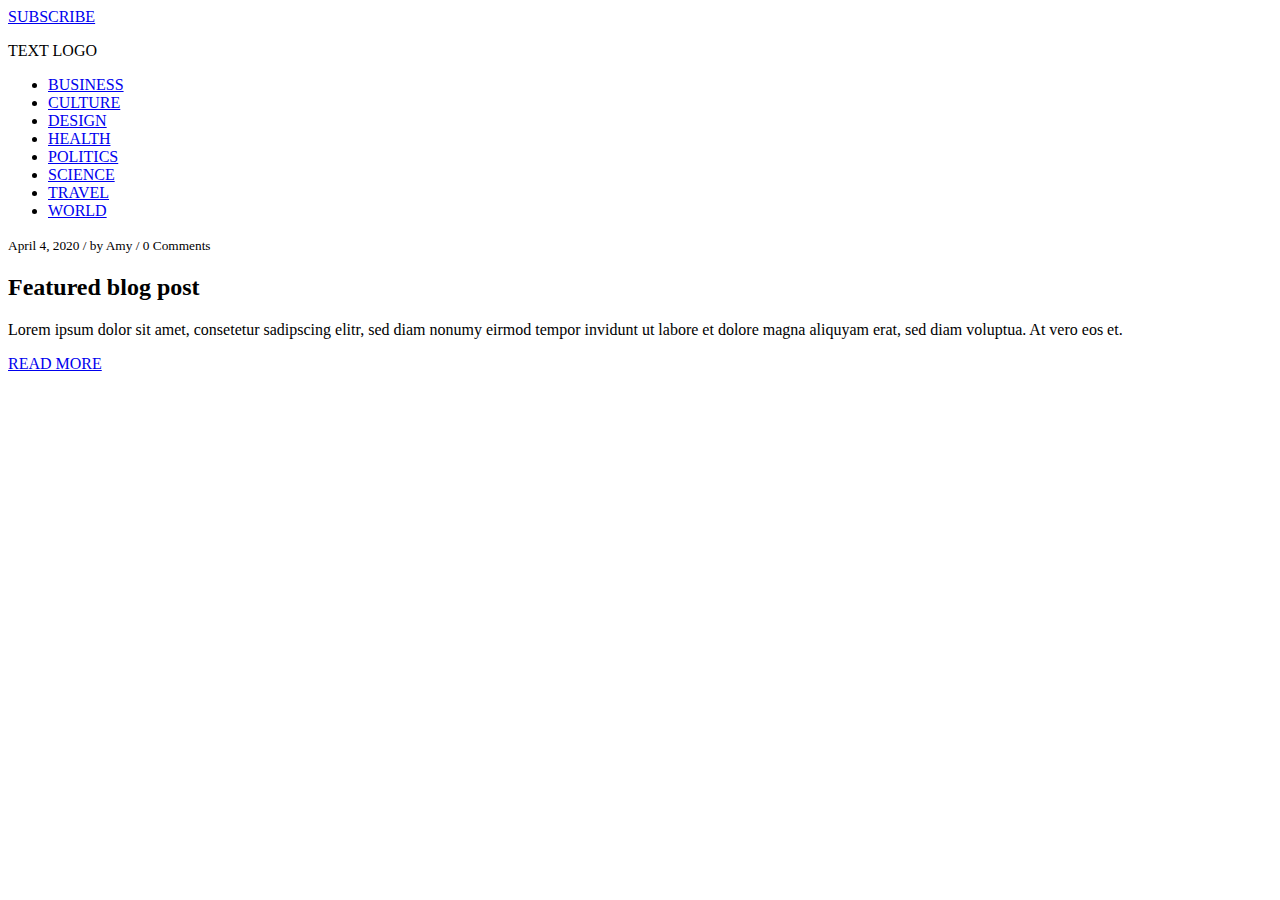
==== main.html @ cb7885fd "New files have added" ====
<!DOCTYPE html>
<html lang="en">
<head>
    <meta charset="UTF-8">
    <meta name="viewport" content="width=device-width, initial-scale=1.0">
    <title>Blog sample</title>
</head>
<body>
    <header>
        <a class="btn btn-default btn-subscribe" href="#" alt="Subscribe">SUBSCRIBE</a>
        <div class="container"> <p>TEXT LOGO</p></div>
        <nav>
            <div class="container nav-style">
                <ul>
                    <li><a href="#" alt="Business">BUSINESS</a></li>
                    <li><a href="#" alt="Culture">CULTURE</a></li>
                    <li><a href="#" alt="Design">DESIGN</a></li>
                    <li><a href="#" alt="Health">HEALTH</a></li>
                    <li><a href="#" alt="Politics">POLITICS</a></li>
                    <li><a href="#" alt="Science">SCIENCE</a></li>
                    <li><a href="#" alt="Travel">TRAVEL</a></li>
                    <li><a href="#" alt="World">WORLD</a></li>
                </ul>
            </div>
        </nav>
    </header>
    <main>
        <div class="container first-img">
            <p><small>April 4, 2020 / by Amy / 0 Comments</small></p>
            <h2>Featured blog post</h2>
            <p>Lorem ipsum dolor sit amet, consetetur sadipscing elitr, sed diam nonumy eirmod tempor invidunt ut labore et dolore magna aliquyam erat, sed diam voluptua. At vero eos et.</p>
            <a class="btn btn-first-read" href="#" alt="Read more">READ MORE</a>
        </div>
    </main>
</body>
</html>
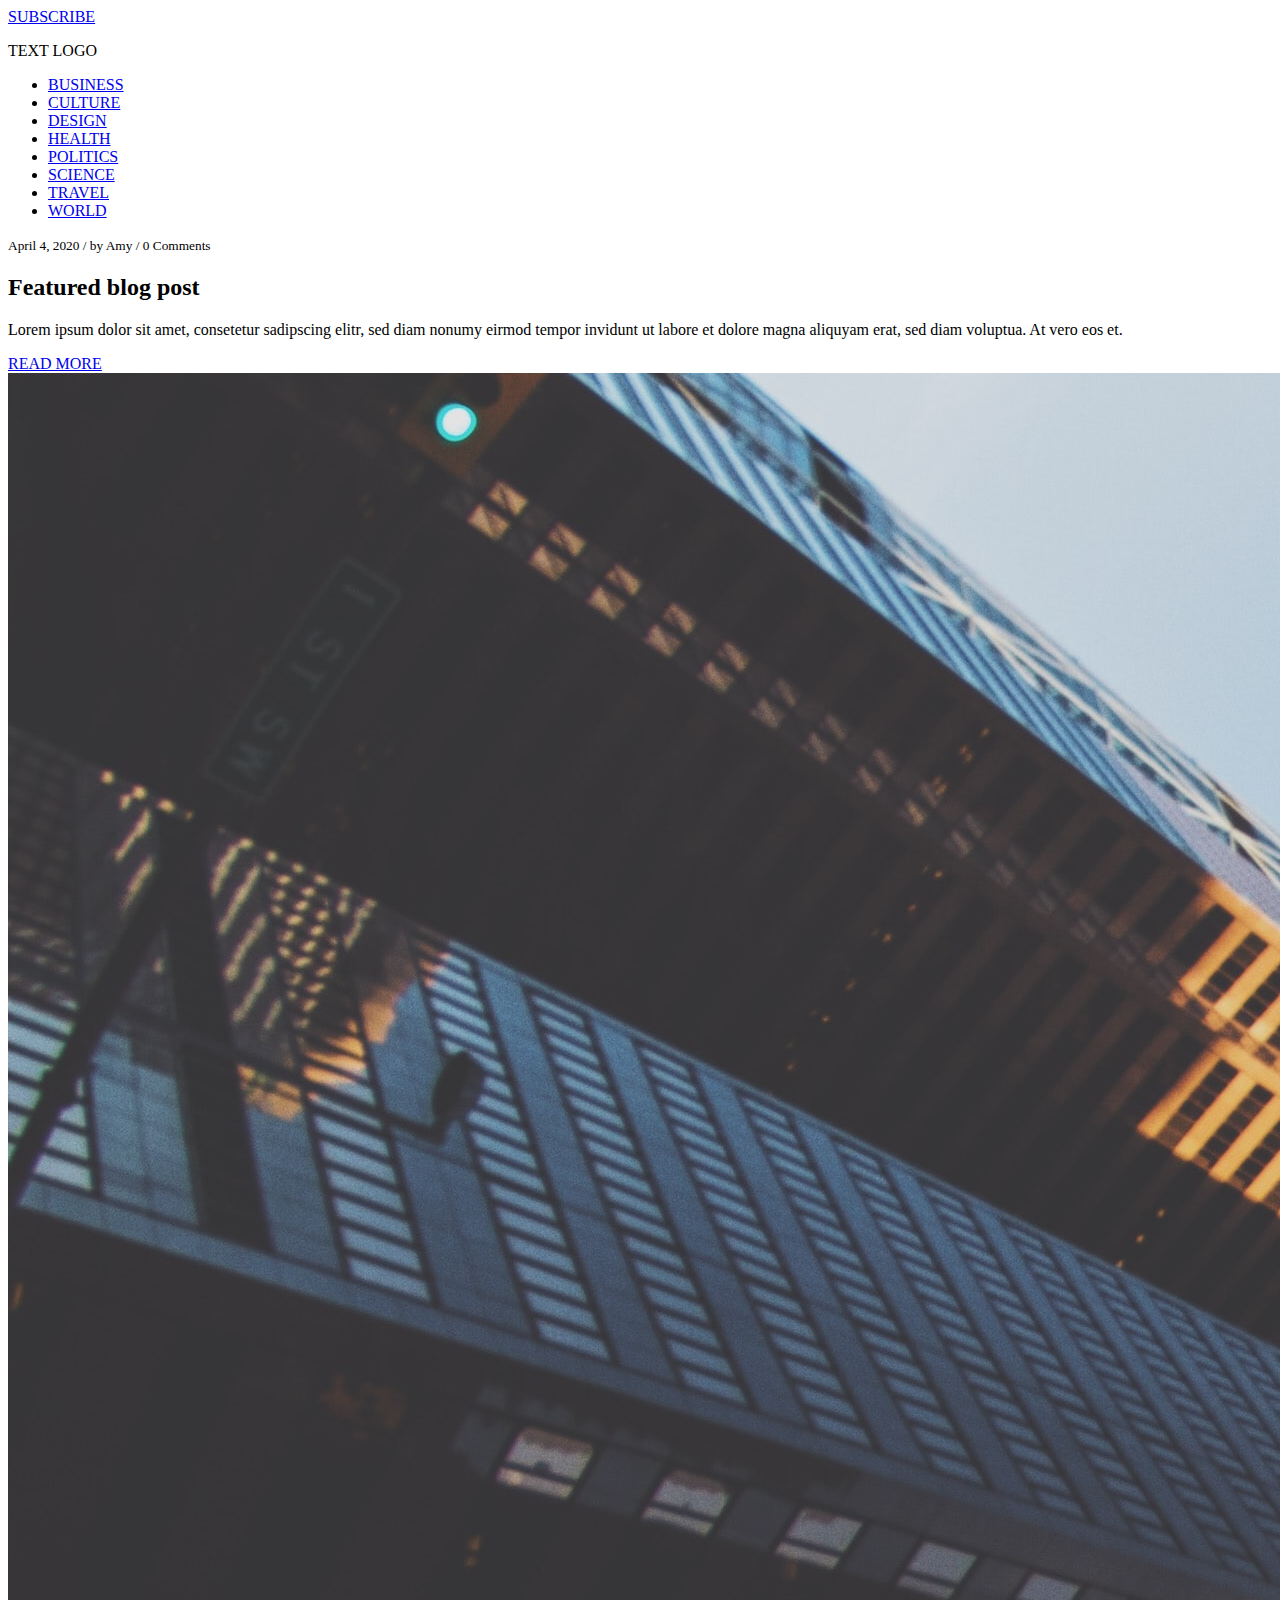
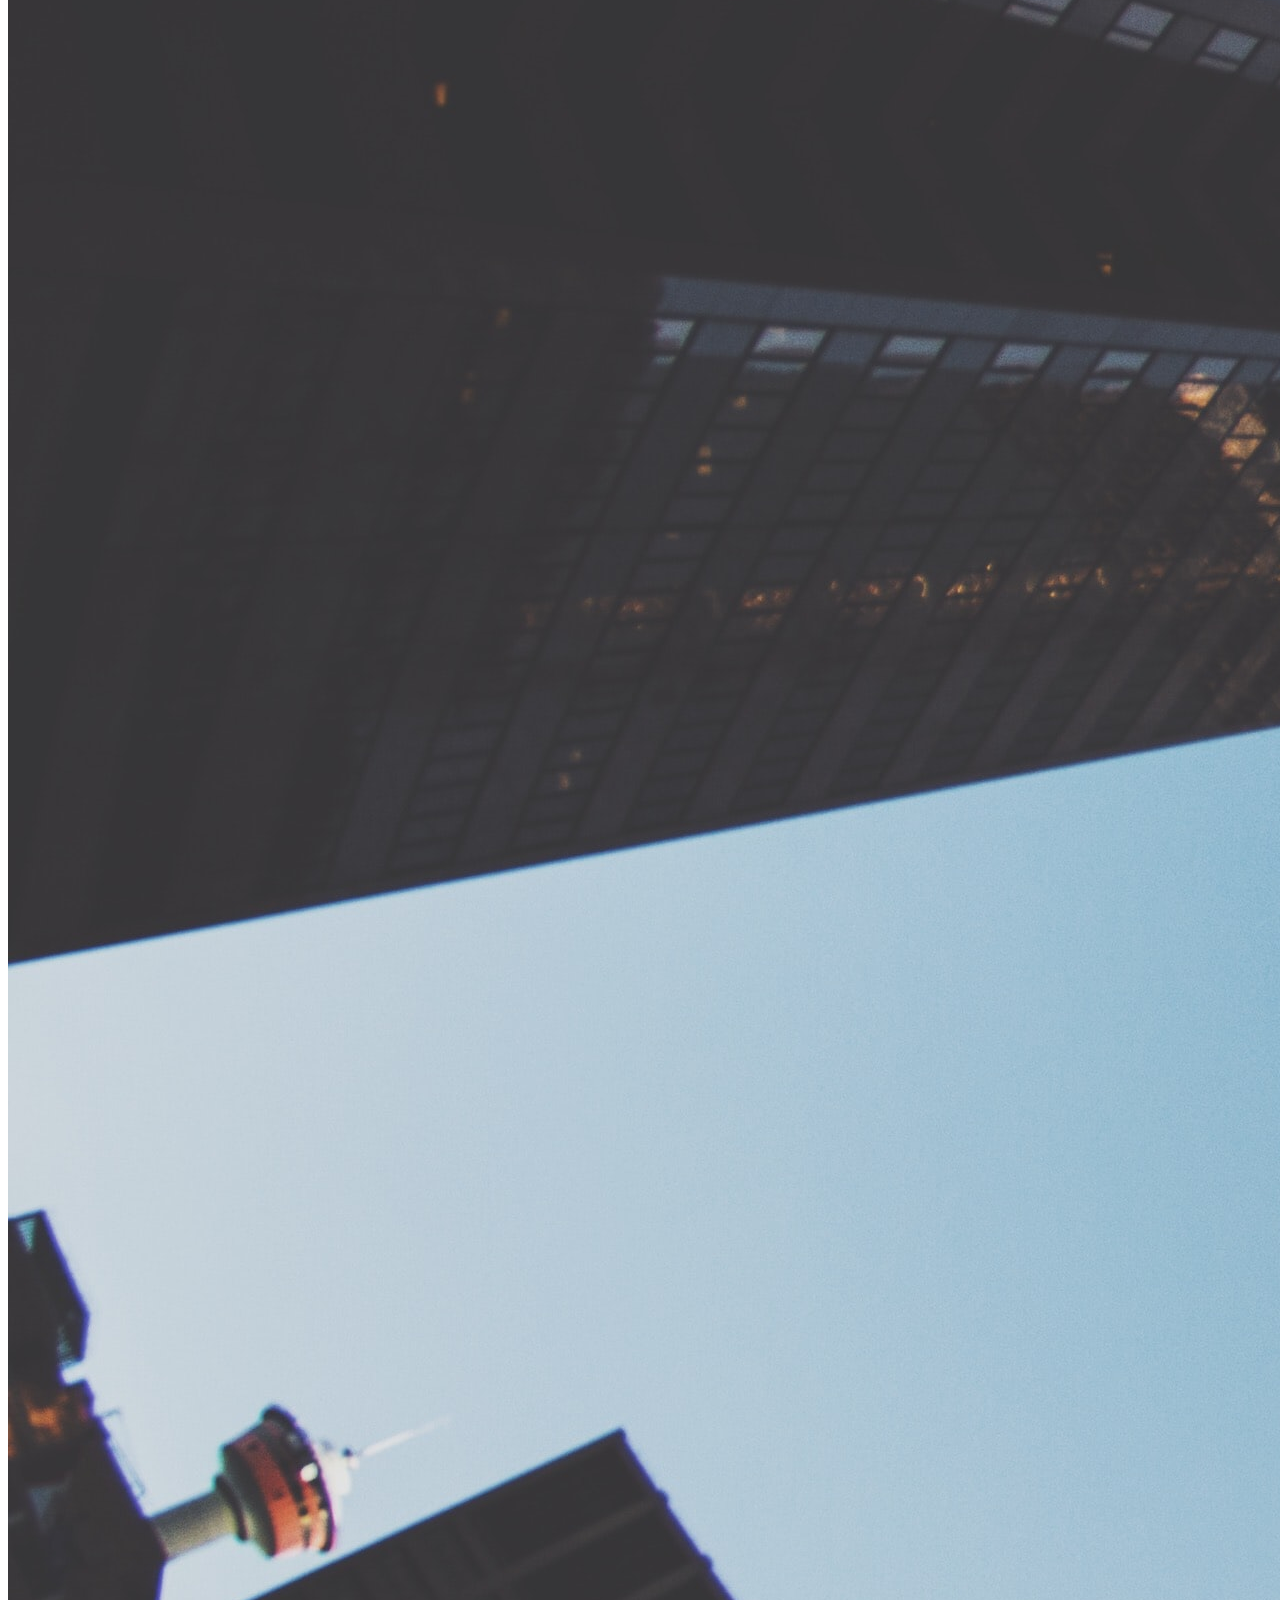
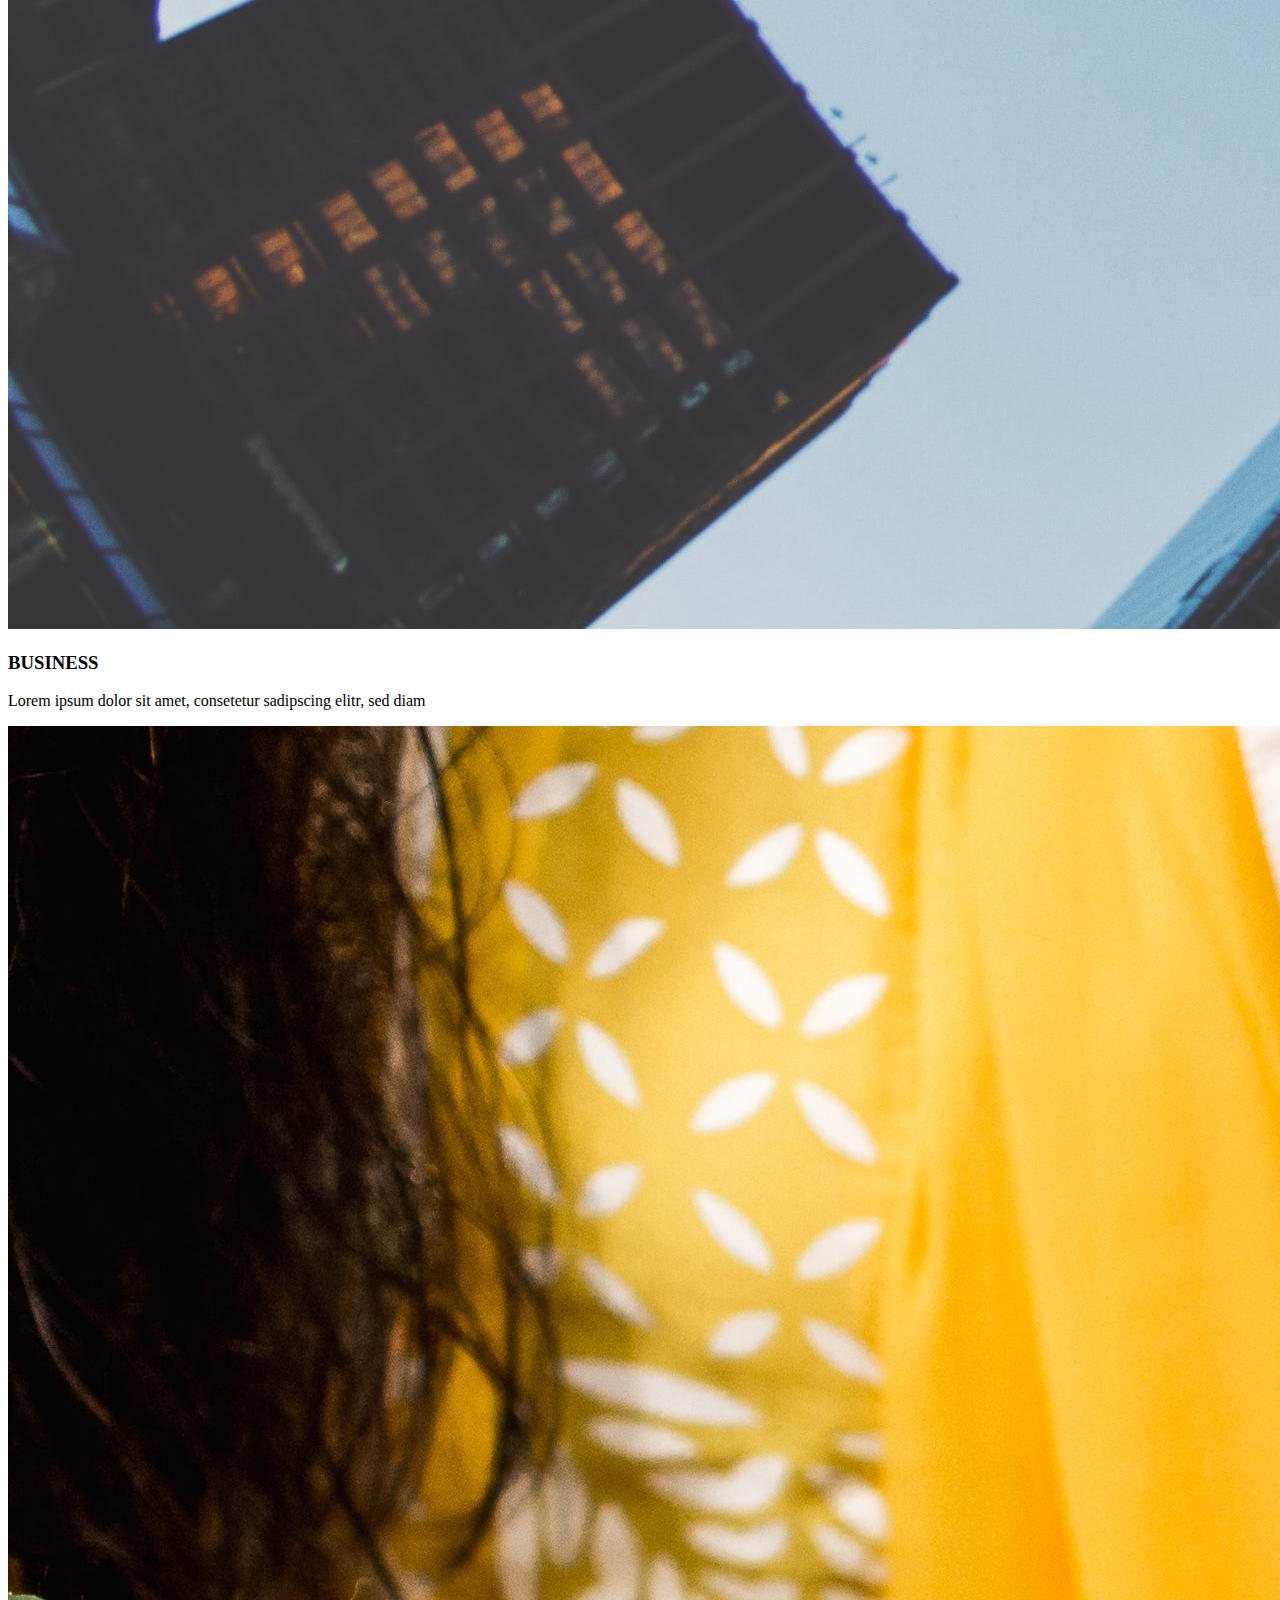
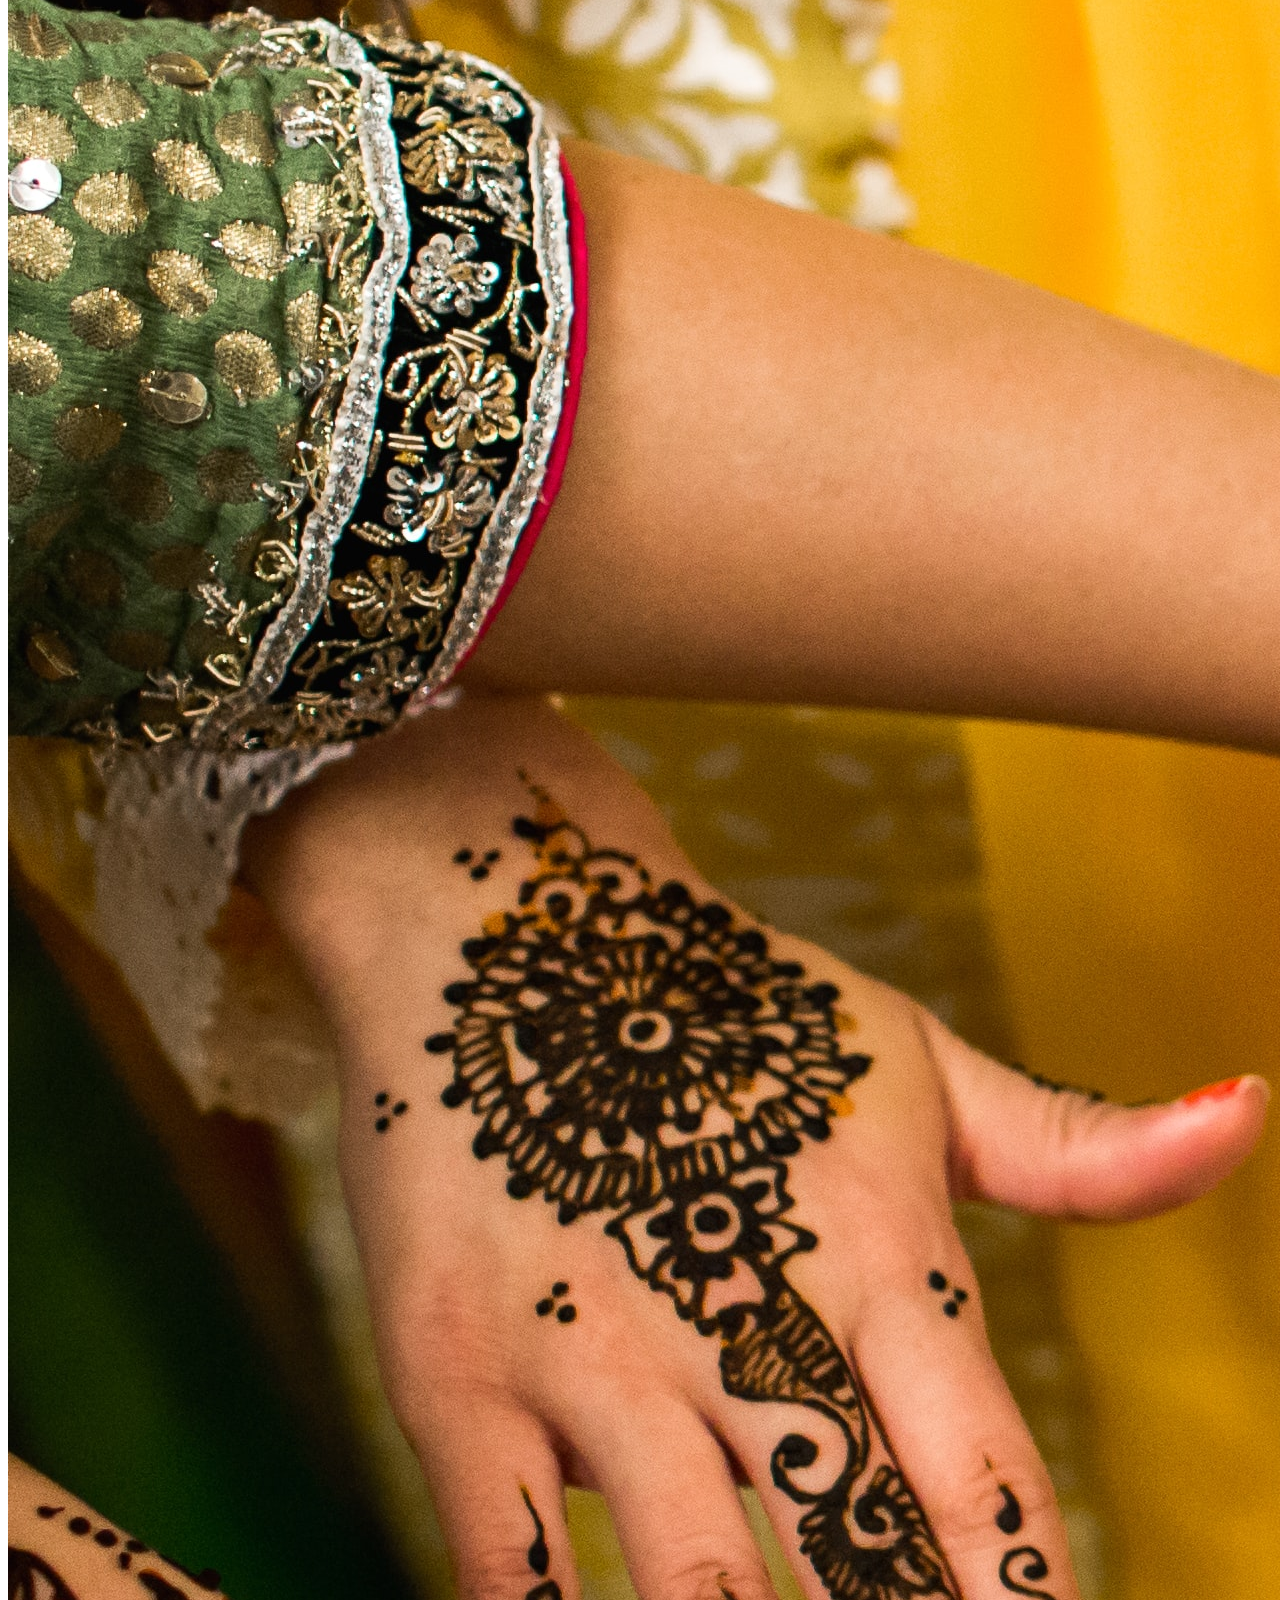
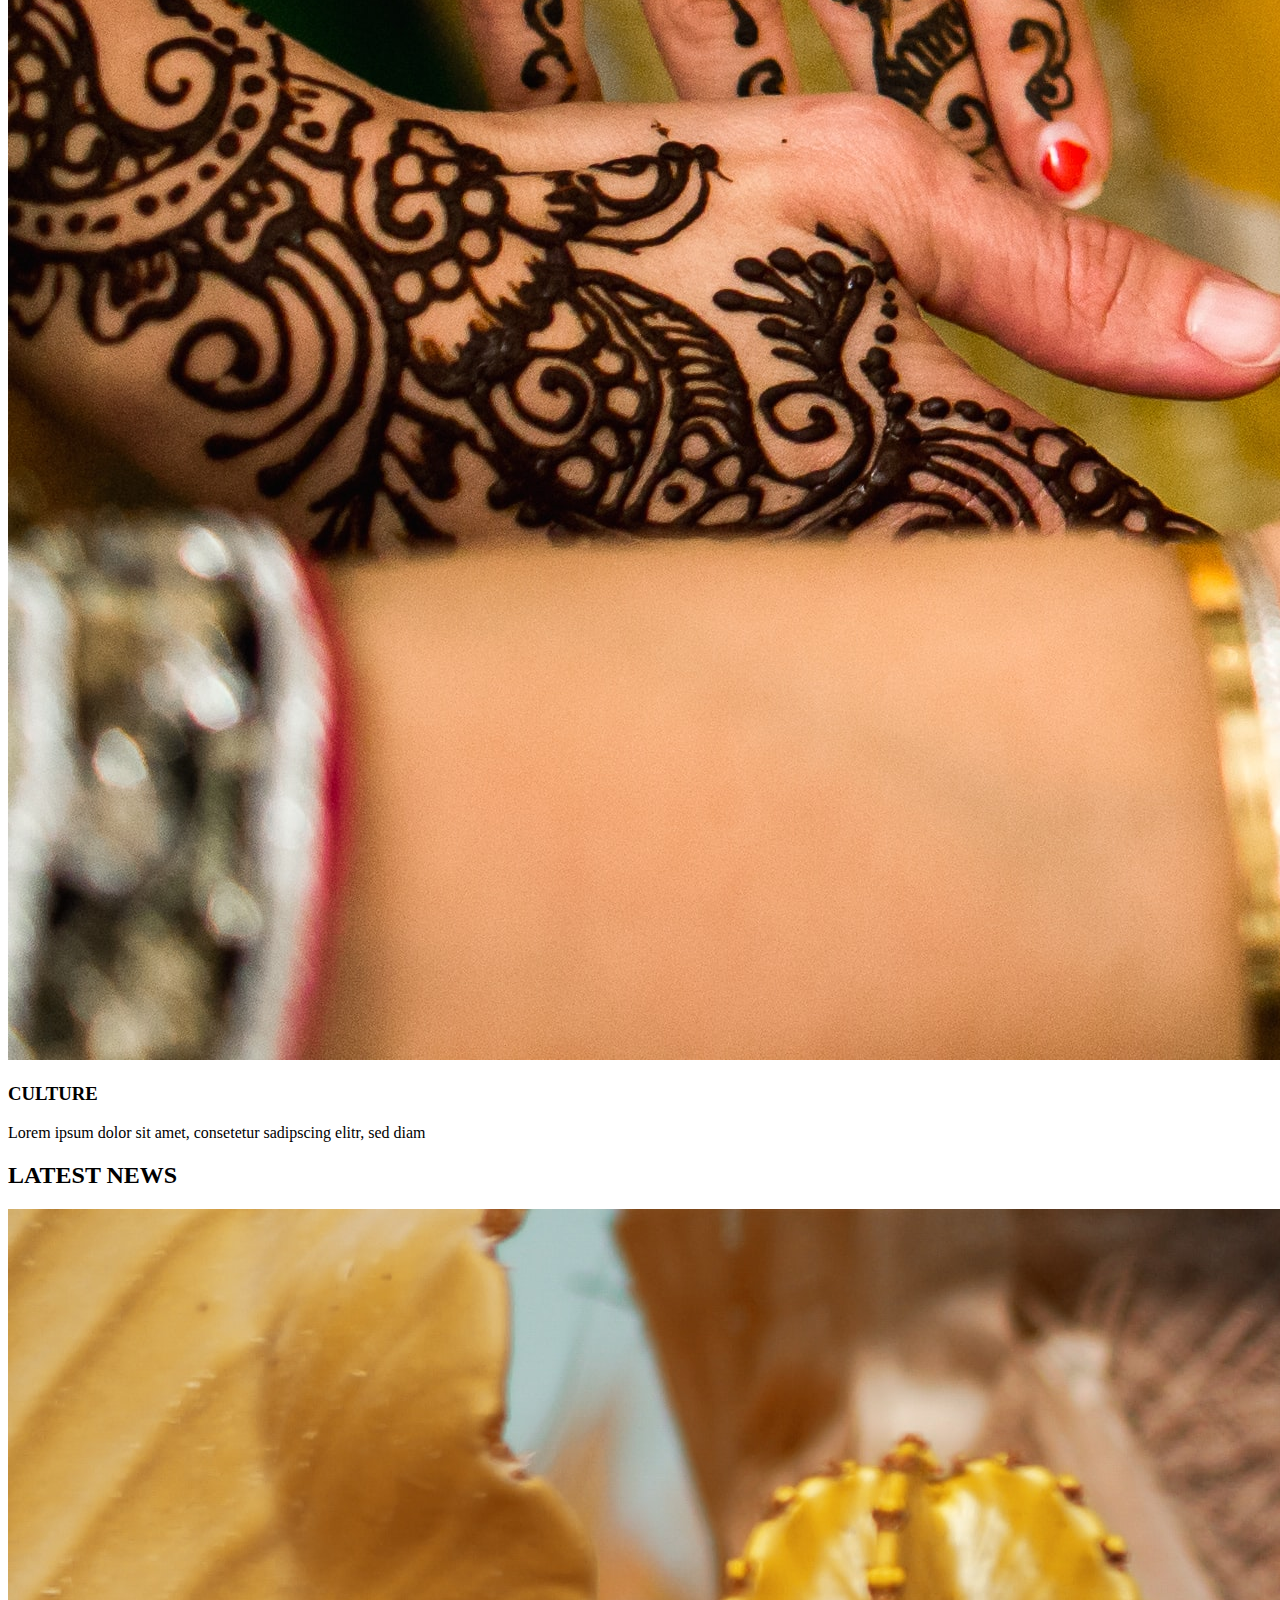
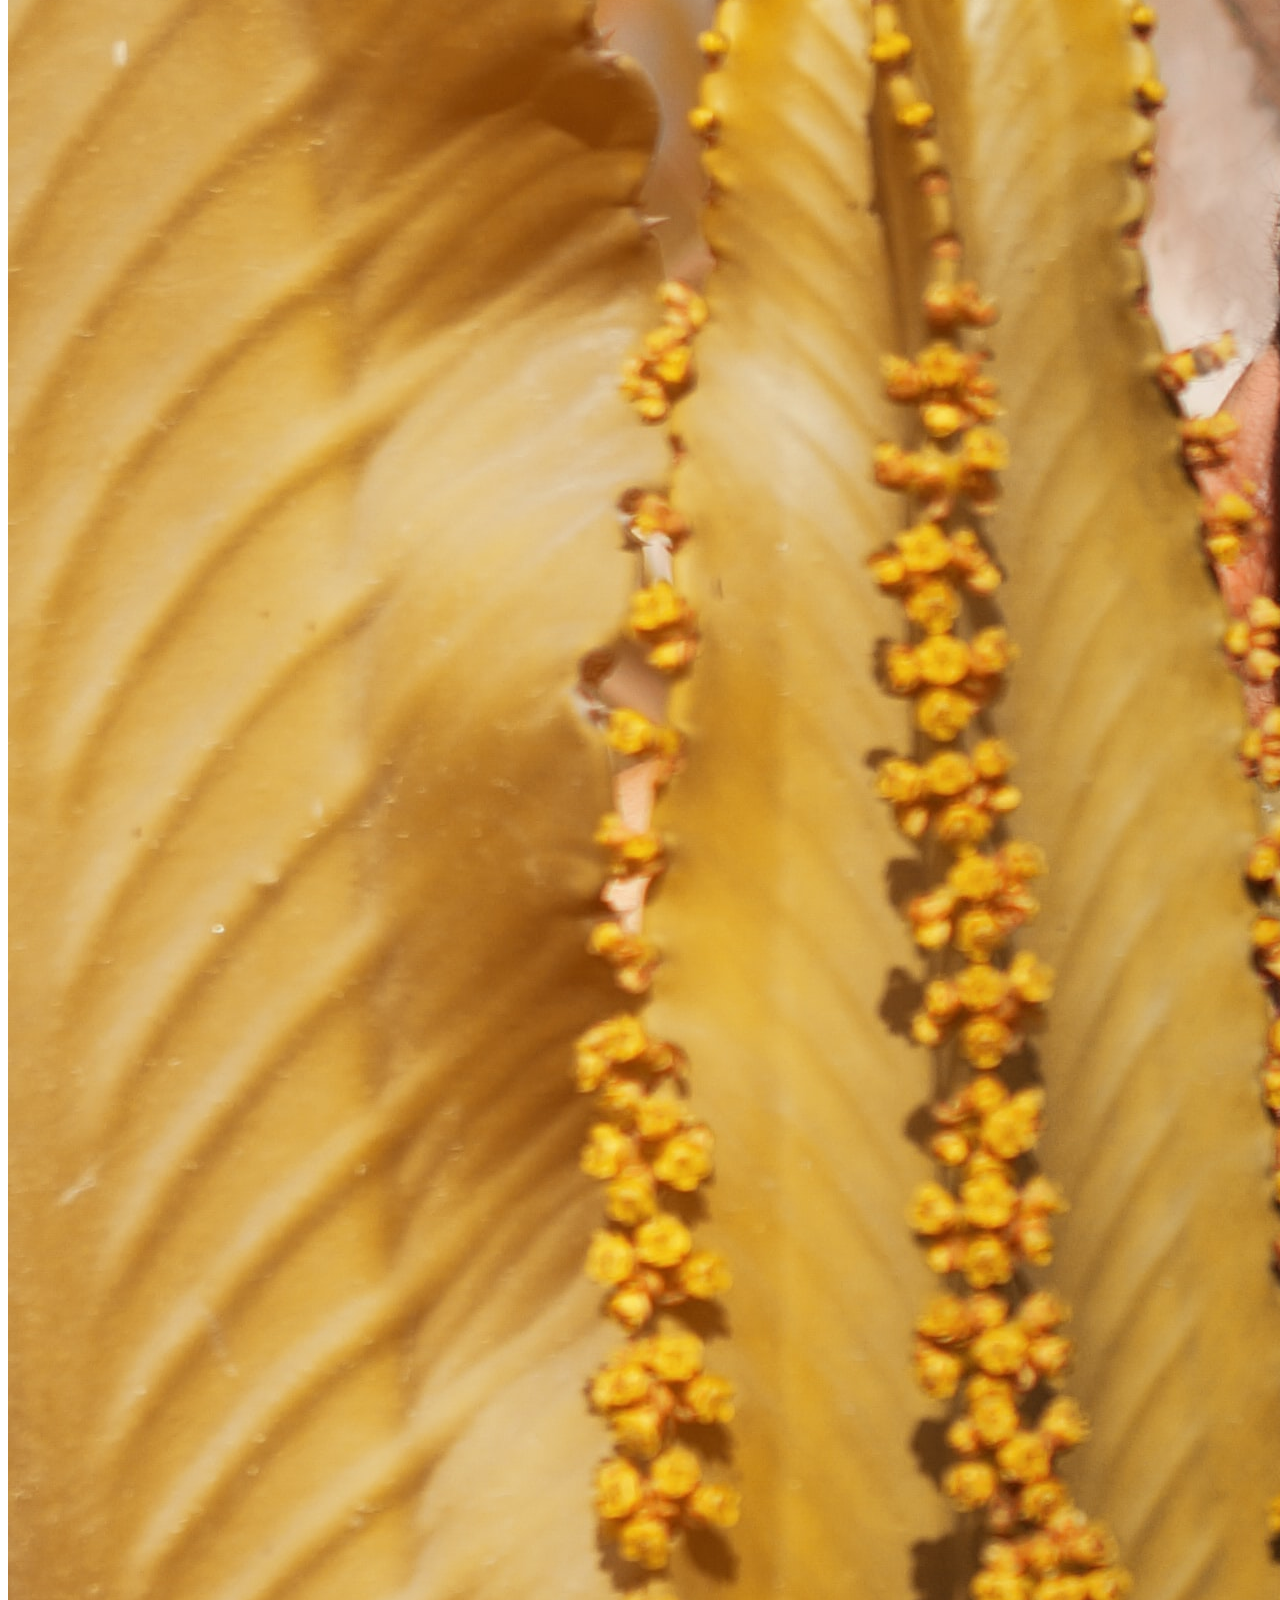
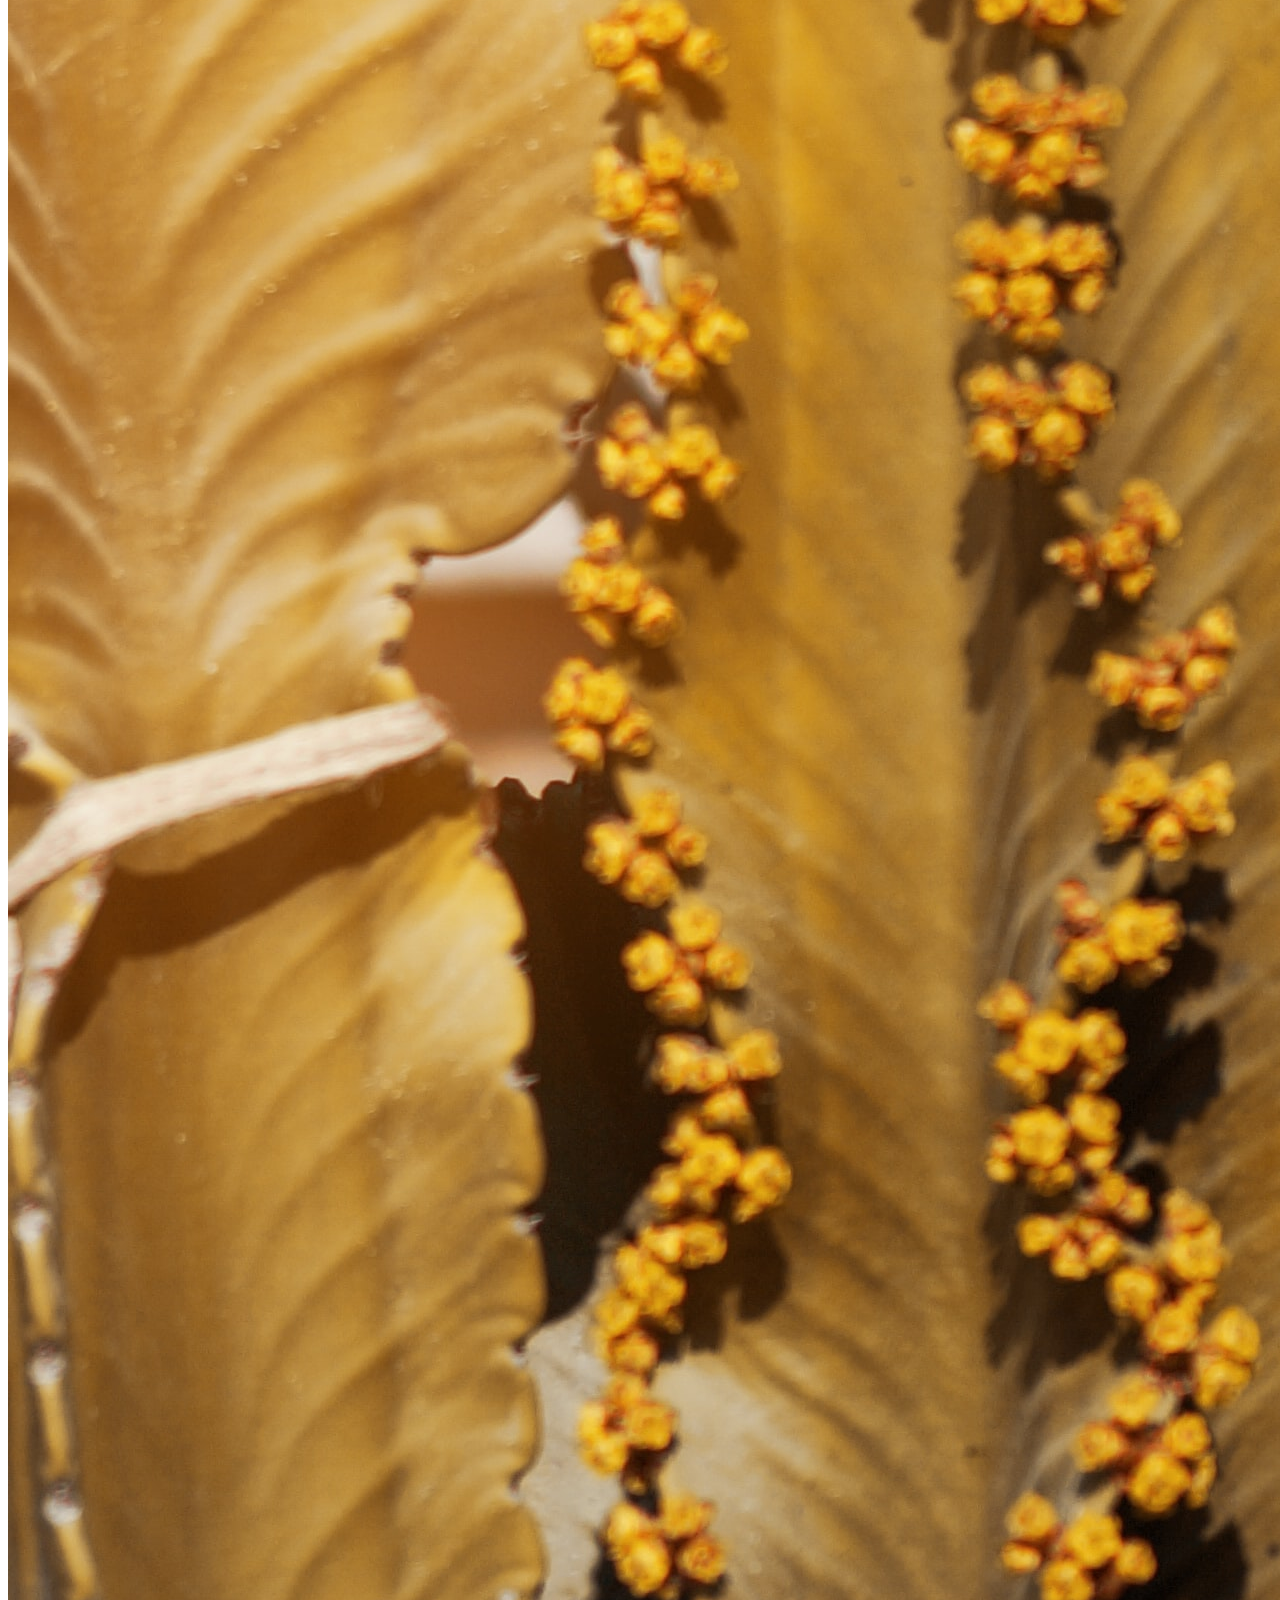
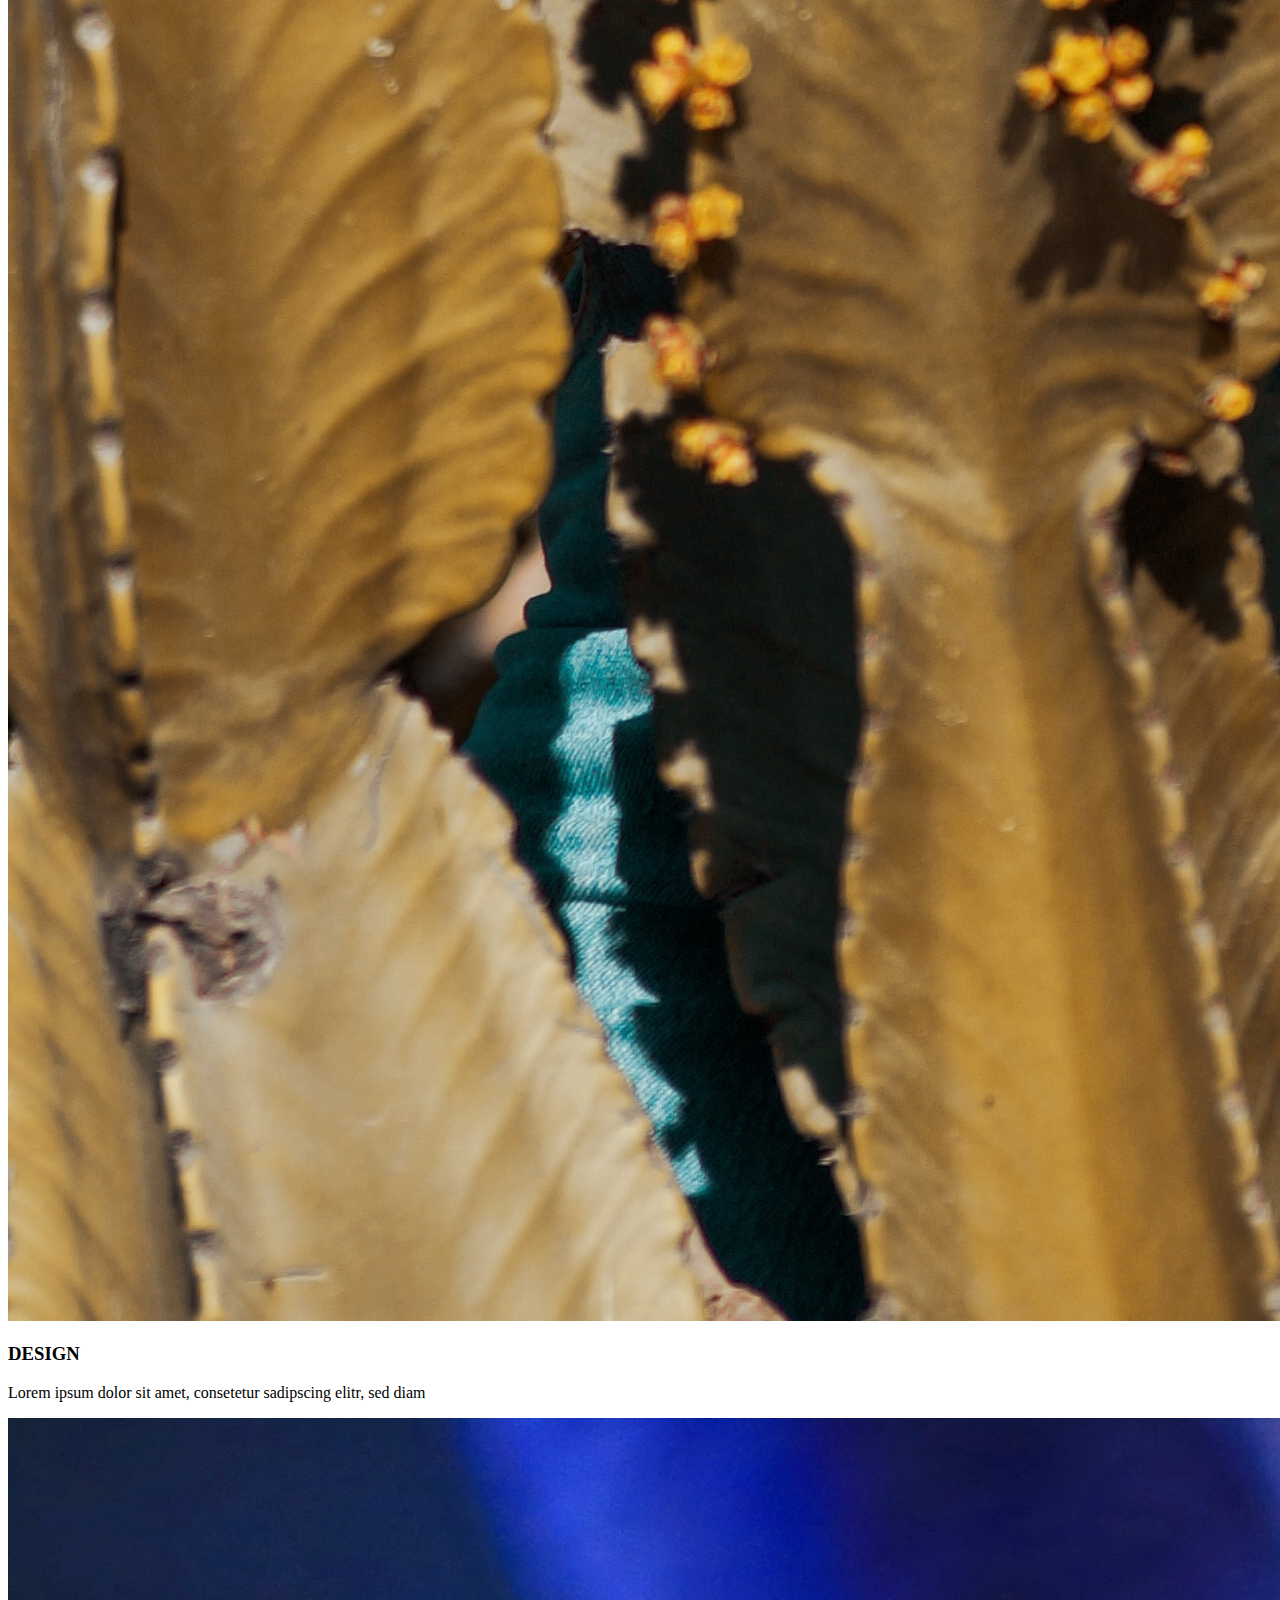
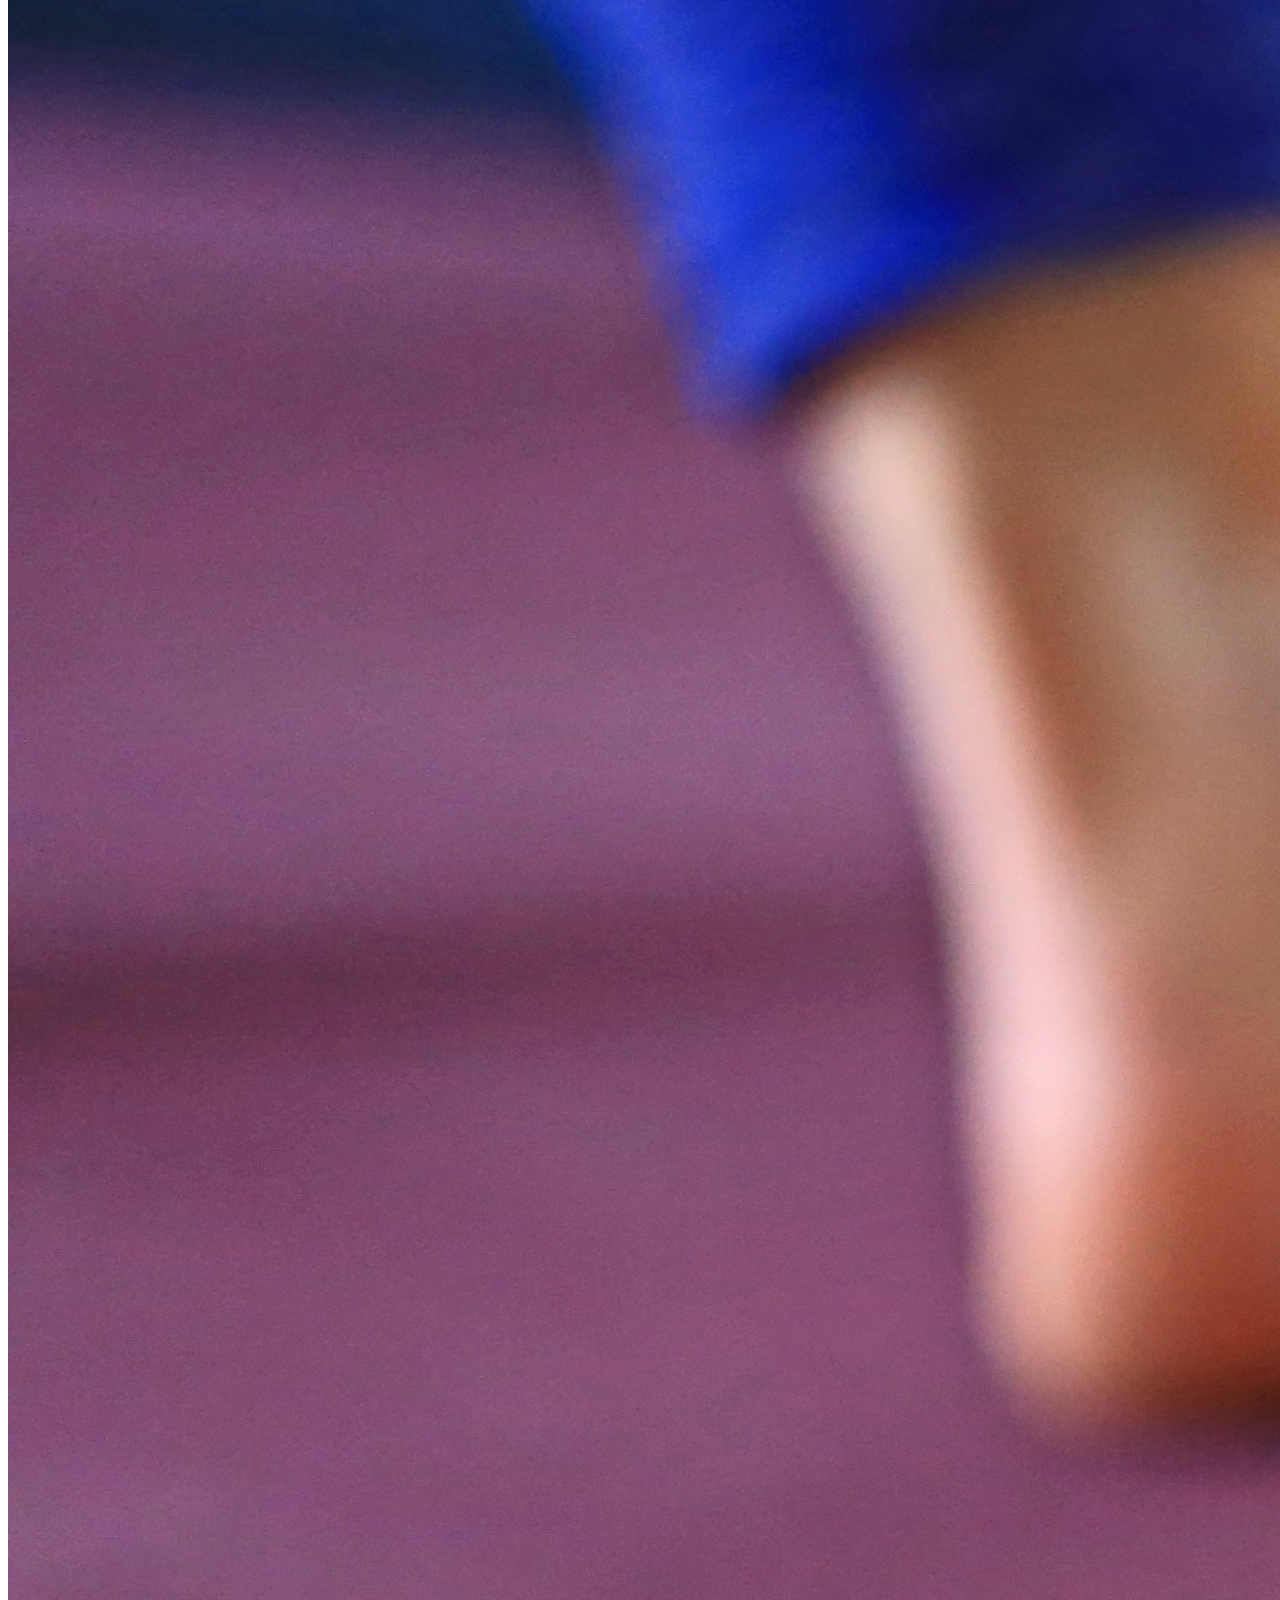
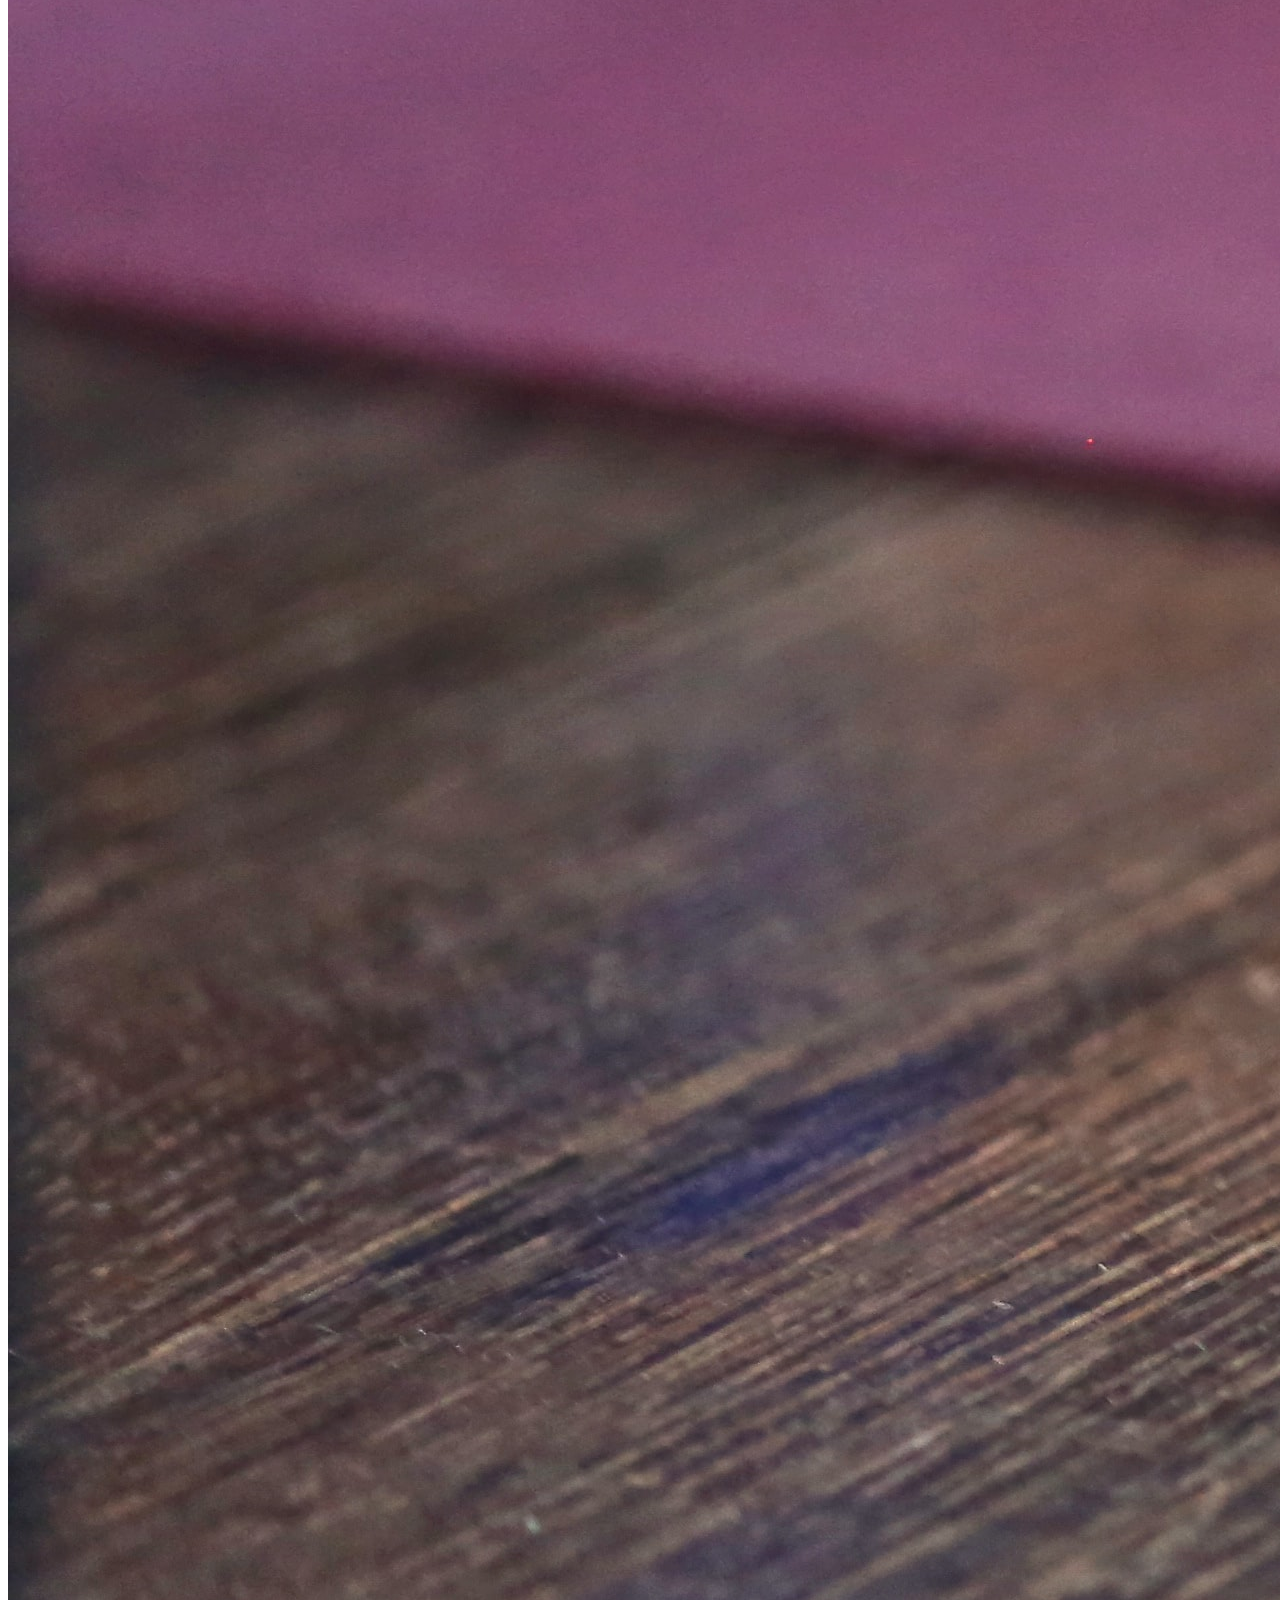
==== commit 27f017f3: "HTML file update" ====
--- a/main.html
+++ b/main.html
@@ -31,6 +31,81 @@
             <p>Lorem ipsum dolor sit amet, consetetur sadipscing elitr, sed diam nonumy eirmod tempor invidunt ut labore et dolore magna aliquyam erat, sed diam voluptua. At vero eos et.</p>
             <a class="btn btn-first-read" href="#" alt="Read more">READ MORE</a>
         </div>
+
+        
+        <div class="row">
+            <div class="col-sm-6">
+                <img class="img-responsive img-rounded" src="/wsc-practice-assets/blog/samson-ZGjbiukp_-A-unsplash.jpg" alt="Business buildings">
+                <h3>BUSINESS</h3>
+                <p>Lorem ipsum dolor sit amet, consetetur sadipscing elitr, sed diam</p>
+            </div>
+
+
+            <div class="col-sm-6">
+                <img class="img-responsive img-rounded" src="/wsc-practice-assets/blog/vitaliy-lyubezhanin-gfVofr15ICc-unsplash.jpg" alt="Hands">
+                <h3>CULTURE</h3>
+                <p>Lorem ipsum dolor sit amet, consetetur sadipscing elitr, sed diam</p>
+            </div>
+        </div>
+        <div class="container">
+            <h2>LATEST NEWS</h2>
+            <div>
+                <img src="/wsc-practice-assets/blog/younes-barri-zsHPnX2zstw-unsplash.jpg" alt="Design">
+                <h3>DESIGN</h3>
+                <p>Lorem ipsum dolor sit amet, consetetur sadipscing elitr, sed diam</p>
+            </div>
+
+
+            <div>
+                <img src="/wsc-practice-assets/blog/boxed-water-is-better-cXJCpV2Jv1Y-unsplash.jpg" alt="Health">
+                <h3>HEALTH</h3>
+                <p>Lorem ipsum dolor sit amet, consetetur sadipscing elitr, sed diam</p>
+            </div>
+            <div>
+                <img src="wsc-practice-assets/blog/marco-oriolesi-wqLGlhjr6Og-unsplash.jpg" alt="Politics">
+                <h3>POLITICS</h3>
+                <p>Lorem ipsum dolor sit amet, consetetur sadipscing elitr, sed diam</p>
+            </div>
+            <a class="linkViewAll" href="#">VIEW ALL NEWS</a>
+        </div>
+
+
+        <div class="container">
+            <h2>RECOMMENDED NEWS</h2>
+            <div>
+                <img src="/wsc-practice-assets/blog/hal-gatewood-OgvqXGL7XO4-unsplash.jpg" alt="Science">
+                <h3>SCIENCE</h3>
+                <p>Lorem ipsum dolor sit amet, consetetur sadipscing elitr, sed diam</p>
+            </div>
+            <div>
+                <img src="/wsc-practice-assets/blog/tom-barrett-M0AWNxnLaMw-unsplash.jpg" alt="Travel">
+                <h3>TRAVEL</h3>
+                <p>Lorem ipsum dolor sit amet, consetetur sadipscing elitr, sed diam</p>
+            </div>
+
+
+            <div>
+                <img src="wsc-practice-assets/blog/nasa-Q1p7bh3SHj8-unsplash.jpg" alt="World">
+                <h3>WORLD</h3>
+                <p>Lorem ipsum dolor sit amet, consetetur sadipscing elitr, sed diam</p>
+            </div>
+            <a class="linkViewAll" href="#">VIEW ALL NEWS</a>
+            <div>
+                <h2>CATEGORIES</h2>
+                <ul>
+                    <li class="listItem">BUSINESS</li>
+                    <li class="listItem">CULTURE</li>
+                    <li class="listItem">DESIGN</li>
+                    <li class="listItem">HEALTH</li>
+                    <li class="listItem">POLITICS</li>
+                    <li class="listItem">SCIENCE</li>
+                    <li class="listItem">TRAVEL</li>
+                    <li class="listItem">WORLD</li>
+                </ul>
+                <a href="#">SEE ALL</a>
+            </div>
+        </div>
     </main>
+    <footer><p>© 2020 Copyright <a href="#" alt="This is a sample">Blog sample</a> / Design by <a href="#" alt="Jozsef Dobos">Jozsef Dobos</a></p></footer>
 </body>
 </html>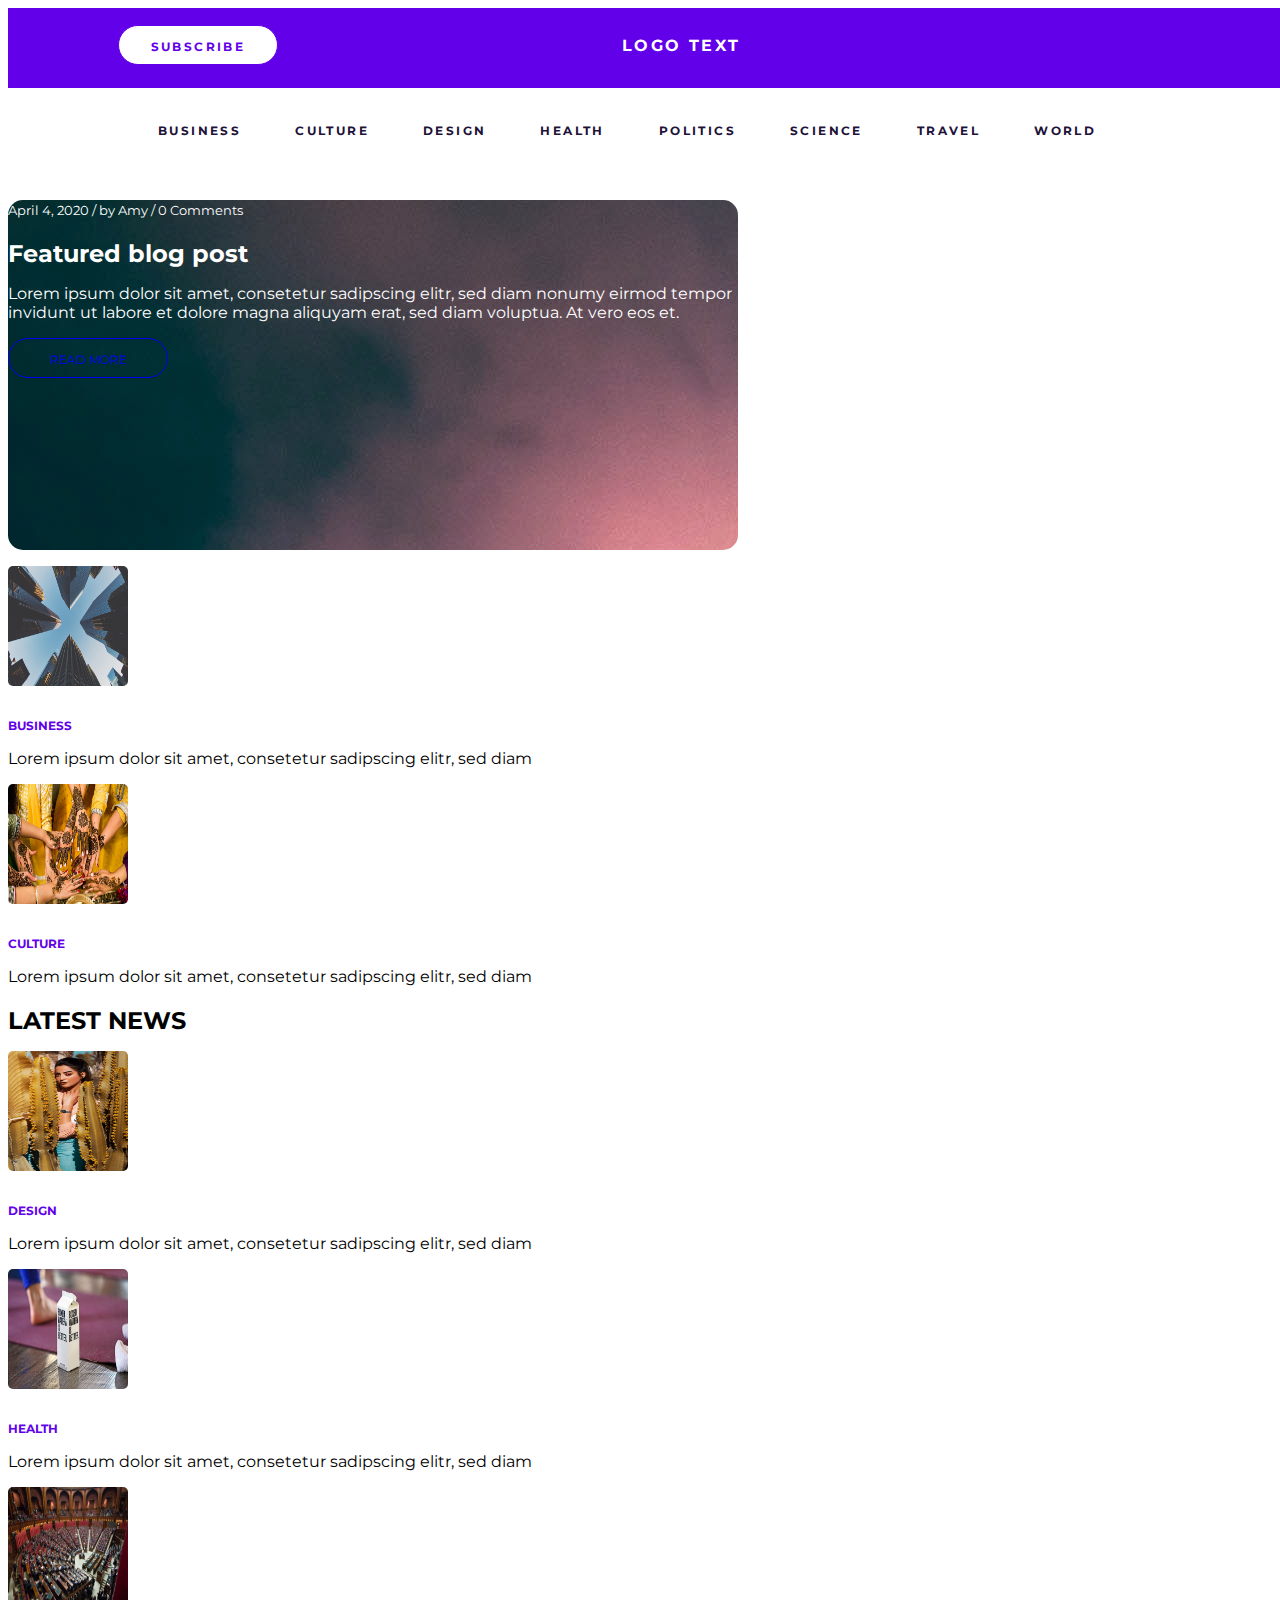
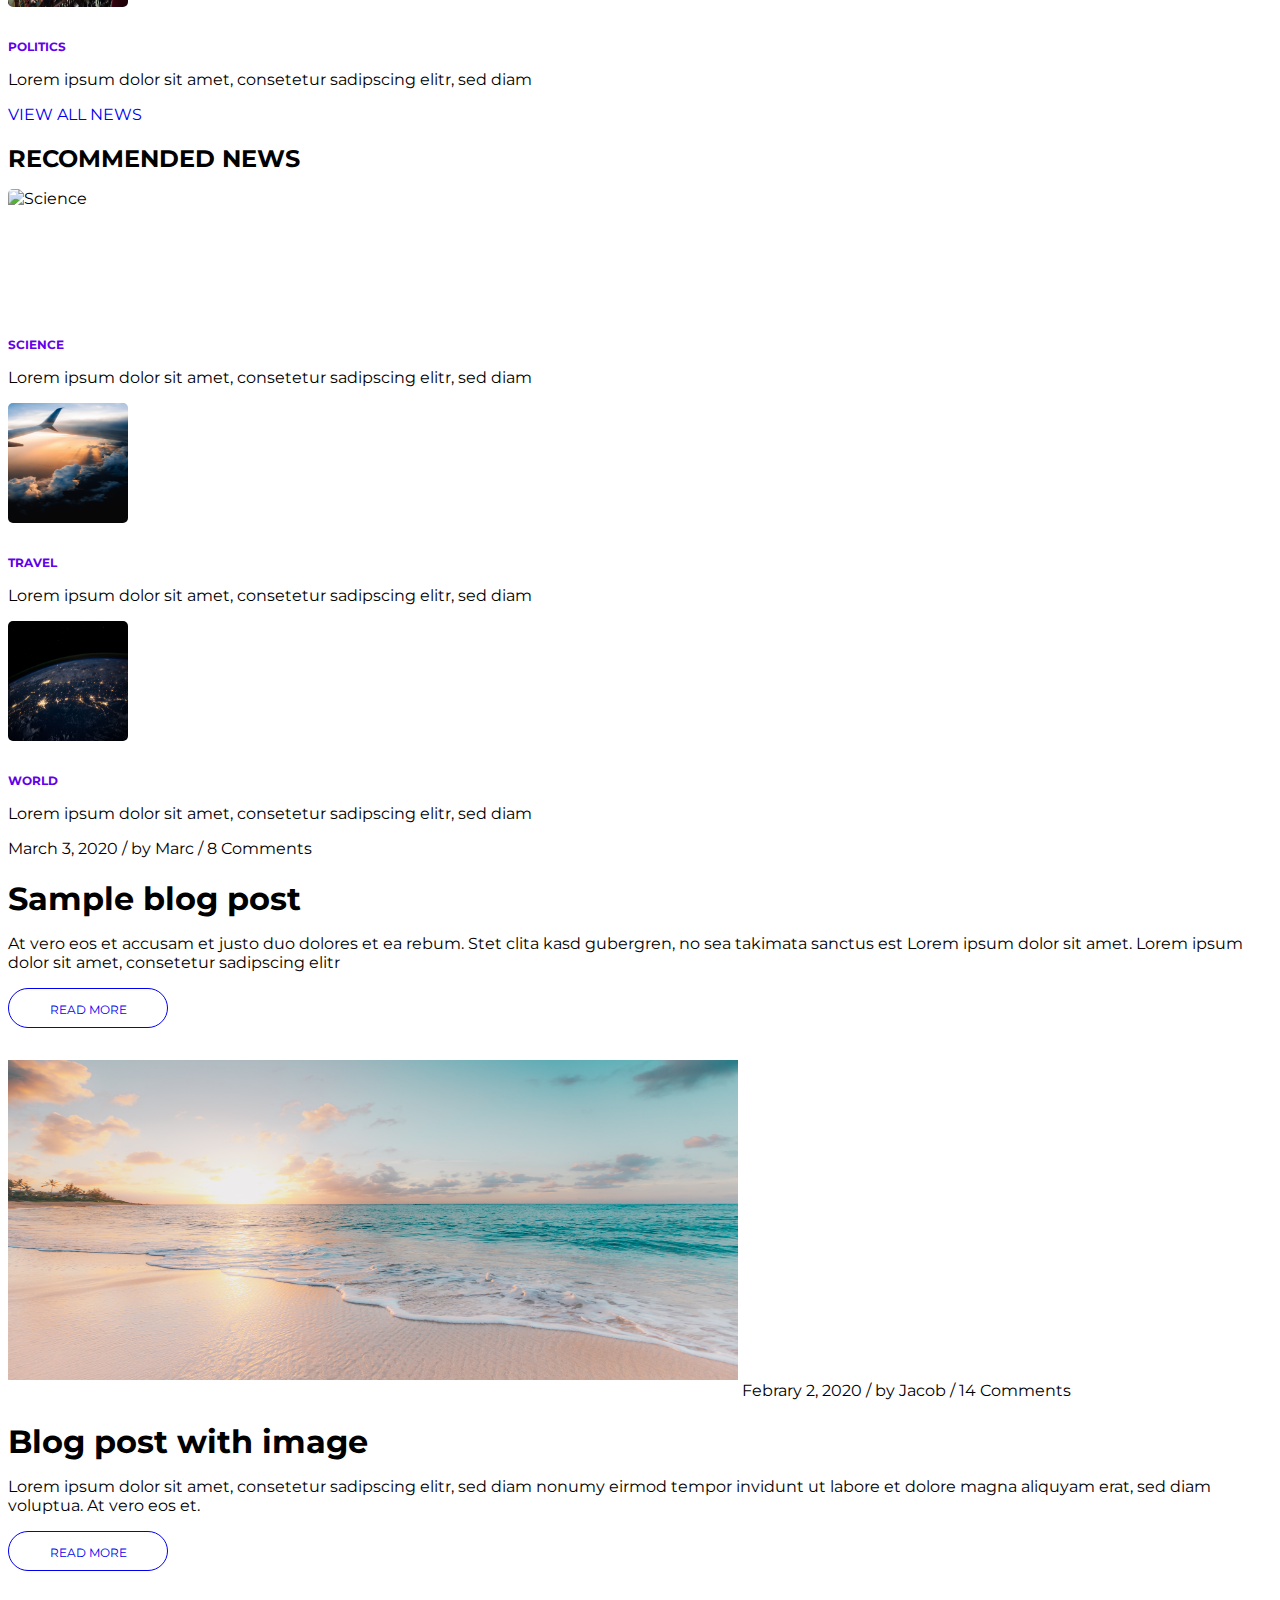
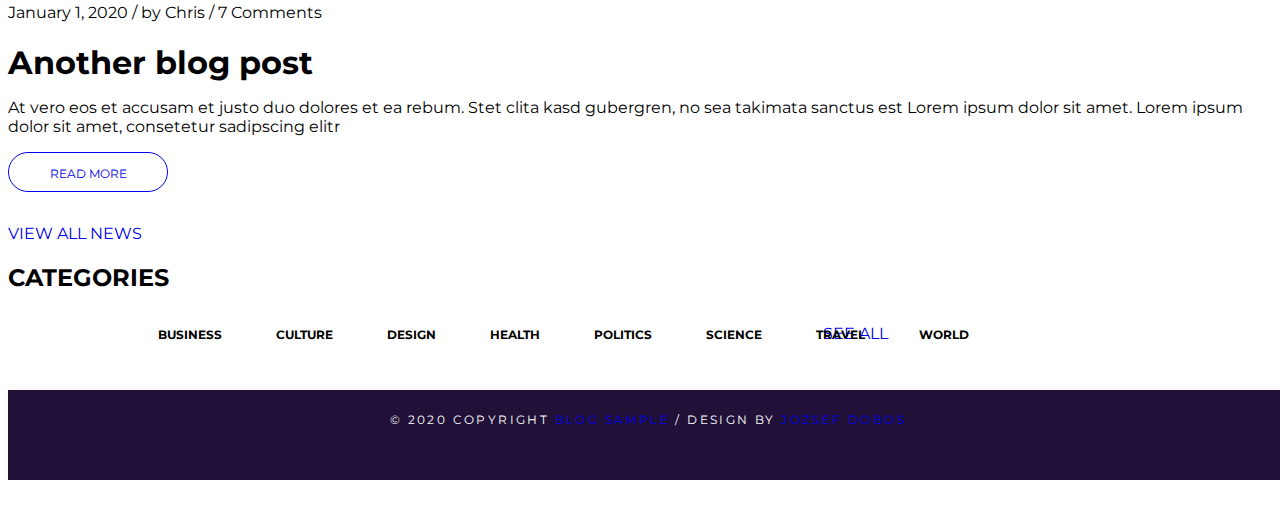
==== commit b45352d9: "CSS update" ====
--- a/main.html
+++ b/main.html
@@ -4,28 +4,34 @@
     <meta charset="UTF-8">
     <meta name="viewport" content="width=device-width, initial-scale=1.0">
     <title>Blog sample</title>
+    <link rel="stylesheet" href="/main.css">
+    <link rel="stylesheet" href="https://cdnjs.cloudflare.com/ajax/libs/font-awesome/4.7.0/css/font-awesome.min.css">
+    <link href="https://fonts.googleapis.com/css2?family=Montserrat&display=swap" rel="stylesheet">
 </head>
 <body>
     <header>
-        <a class="btn btn-default btn-subscribe" href="#" alt="Subscribe">SUBSCRIBE</a>
-        <div class="container"> <p>TEXT LOGO</p></div>
+        <div class="container headerMain">
+          <a class="btn btn-subscribe" href="#" alt="Subscribe">SUBSCRIBE</a>
+          <p>LOGO TEXT</p>
+        </div>
+
         <nav>
             <div class="container nav-style">
                 <ul>
-                    <li><a href="#" alt="Business">BUSINESS</a></li>
-                    <li><a href="#" alt="Culture">CULTURE</a></li>
-                    <li><a href="#" alt="Design">DESIGN</a></li>
-                    <li><a href="#" alt="Health">HEALTH</a></li>
-                    <li><a href="#" alt="Politics">POLITICS</a></li>
-                    <li><a href="#" alt="Science">SCIENCE</a></li>
-                    <li><a href="#" alt="Travel">TRAVEL</a></li>
-                    <li><a href="#" alt="World">WORLD</a></li>
+                    <li><a class="nav-link" href="#" alt="Business">BUSINESS</a></li>
+                    <li><a class="nav-link" href="#" alt="Culture">CULTURE</a></li>
+                    <li><a class="nav-link" href="#" alt="Design">DESIGN</a></li>
+                    <li><a class="nav-link" href="#" alt="Health">HEALTH</a></li>
+                    <li><a class="nav-link" href="#" alt="Politics">POLITICS</a></li>
+                    <li><a class="nav-link" href="#" alt="Science">SCIENCE</a></li>
+                    <li><a class="nav-link" href="#" alt="Travel">TRAVEL</a></li>
+                    <li><a class="nav-link" href="#" alt="World">WORLD</a></li>
                 </ul>
             </div>
         </nav>
     </header>
     <main>
-        <div class="container first-img">
+        <div class="firstBlogImg">
             <p><small>April 4, 2020 / by Amy / 0 Comments</small></p>
             <h2>Featured blog post</h2>
             <p>Lorem ipsum dolor sit amet, consetetur sadipscing elitr, sed diam nonumy eirmod tempor invidunt ut labore et dolore magna aliquyam erat, sed diam voluptua. At vero eos et.</p>
@@ -35,14 +41,14 @@
         
         <div class="row">
             <div class="col-sm-6">
-                <img class="img-responsive img-rounded" src="/wsc-practice-assets/blog/samson-ZGjbiukp_-A-unsplash.jpg" alt="Business buildings">
+                <img class="img-responsive img-rounded imgSmall" src="/wsc-practice-assets/blog/samson-ZGjbiukp_-A-unsplash.jpg" alt="Business buildings">
                 <h3>BUSINESS</h3>
                 <p>Lorem ipsum dolor sit amet, consetetur sadipscing elitr, sed diam</p>
             </div>
 
 
             <div class="col-sm-6">
-                <img class="img-responsive img-rounded" src="/wsc-practice-assets/blog/vitaliy-lyubezhanin-gfVofr15ICc-unsplash.jpg" alt="Hands">
+                <img class="img-responsive img-rounded imgSmall" src="/wsc-practice-assets/blog/vitaliy-lyubezhanin-gfVofr15ICc-unsplash.jpg" alt="Hands">
                 <h3>CULTURE</h3>
                 <p>Lorem ipsum dolor sit amet, consetetur sadipscing elitr, sed diam</p>
             </div>
@@ -50,19 +56,19 @@
         <div class="container">
             <h2>LATEST NEWS</h2>
             <div>
-                <img src="/wsc-practice-assets/blog/younes-barri-zsHPnX2zstw-unsplash.jpg" alt="Design">
+                <img class="imgSmall" src="/wsc-practice-assets/blog/younes-barri-zsHPnX2zstw-unsplash.jpg" alt="Design">
                 <h3>DESIGN</h3>
                 <p>Lorem ipsum dolor sit amet, consetetur sadipscing elitr, sed diam</p>
             </div>
 
 
             <div>
-                <img src="/wsc-practice-assets/blog/boxed-water-is-better-cXJCpV2Jv1Y-unsplash.jpg" alt="Health">
+                <img class="imgSmall" src="/wsc-practice-assets/blog/boxed-water-is-better-cXJCpV2Jv1Y-unsplash.jpg" alt="Health">
                 <h3>HEALTH</h3>
                 <p>Lorem ipsum dolor sit amet, consetetur sadipscing elitr, sed diam</p>
             </div>
             <div>
-                <img src="wsc-practice-assets/blog/marco-oriolesi-wqLGlhjr6Og-unsplash.jpg" alt="Politics">
+                <img class="imgSmall" src="wsc-practice-assets/blog/marco-oriolesi-wqLGlhjr6Og-unsplash.jpg" alt="Politics">
                 <h3>POLITICS</h3>
                 <p>Lorem ipsum dolor sit amet, consetetur sadipscing elitr, sed diam</p>
             </div>
@@ -73,22 +79,44 @@
         <div class="container">
             <h2>RECOMMENDED NEWS</h2>
             <div>
-                <img src="/wsc-practice-assets/blog/hal-gatewood-OgvqXGL7XO4-unsplash.jpg" alt="Science">
+                <img class="imgSmall" src="/wsc-practice-assets/blog/hal-gatewood-OgvqXGL7XO4-unsplash.jpg" alt="Science">
                 <h3>SCIENCE</h3>
                 <p>Lorem ipsum dolor sit amet, consetetur sadipscing elitr, sed diam</p>
             </div>
             <div>
-                <img src="/wsc-practice-assets/blog/tom-barrett-M0AWNxnLaMw-unsplash.jpg" alt="Travel">
+                <img class="imgSmall" src="/wsc-practice-assets/blog/tom-barrett-M0AWNxnLaMw-unsplash.jpg" alt="Travel">
                 <h3>TRAVEL</h3>
                 <p>Lorem ipsum dolor sit amet, consetetur sadipscing elitr, sed diam</p>
             </div>
 
-
             <div>
-                <img src="wsc-practice-assets/blog/nasa-Q1p7bh3SHj8-unsplash.jpg" alt="World">
+                <img class="imgSmall" src="wsc-practice-assets/blog/nasa-Q1p7bh3SHj8-unsplash.jpg" alt="World">
                 <h3>WORLD</h3>
                 <p>Lorem ipsum dolor sit amet, consetetur sadipscing elitr, sed diam</p>
             </div>
+
+            <div>
+                <span>March 3, 2020 / by Marc / 8 Comments</span>
+                <h1>Sample blog post</h1>
+                <p>At vero eos et accusam et justo duo dolores et ea rebum. Stet clita kasd gubergren, no sea takimata sanctus est Lorem ipsum dolor sit amet. Lorem ipsum dolor sit amet, consetetur sadipscing elitr</p>
+                <a class="btn btn-ReadMore" href="#" alt="Read more">READ MORE</a>
+            </div>
+
+            <div>
+                <img class="imgBlog" src="wsc-practice-assets/blog/sean-o-KMn4VEeEPR8-unsplash.jpg" alt="Sea">
+                <span>Febrary 2, 2020 / by Jacob / 14 Comments</span>
+                <h1>Blog post with image</h1>
+                <P>Lorem ipsum dolor sit amet, consetetur sadipscing elitr, sed diam nonumy eirmod tempor invidunt ut labore et dolore magna aliquyam erat, sed diam voluptua. At vero eos et.</P>
+                <a class="btn btn-ReadMore" href="#" alt="Read more">READ MORE</a>
+            </div>
+            
+            <div>
+                <span>January 1, 2020 / by Chris / 7 Comments</span>
+                <h1>Another blog post</h1>
+                <p>At vero eos et accusam et justo duo dolores et ea rebum. Stet clita kasd gubergren, no sea takimata sanctus est Lorem ipsum dolor sit amet. Lorem ipsum dolor sit amet, consetetur sadipscing elitr</p>
+                <a class="btn btn-ReadMore" href="#" alt="Read more">READ MORE</a>
+            </div>
+
             <a class="linkViewAll" href="#">VIEW ALL NEWS</a>
             <div>
                 <h2>CATEGORIES</h2>
--- a/main.css
+++ b/main.css
@@ -0,0 +1,145 @@
+/* Main styles */
+
+* {
+    box-sizing: border-box;
+    margin-bottom: 1rem;
+    padding: 0;
+    font-family: 'Montserrat', sans-serif;
+}
+
+
+.btn {
+    display: inline-block;
+    text-decoration: none;
+    height: 40px;
+    width: 160px;
+    padding-top: 13px;
+    border: 1px solid;
+    border-radius: 20px;
+    text-align: center;
+    font-size: 12px;
+}
+
+a {
+    text-decoration: none;
+}
+
+/* Header styles */
+
+.headerMain {
+    background-color: #6200EA;
+    display: inline-block;
+    width: 100vw;
+    height: 80px;
+    color: white;
+}
+
+.btn-subscribe {
+    display: inline-block;
+    position: relative;
+    left: 110px;
+    top: 12px;
+    background-color: white;
+    font-size: 12px;
+    color: #6200EA;
+    font-weight: bold;
+    letter-spacing: 2.4px;
+}
+
+header p {
+    display: inline-block;
+    position: relative;
+    left: 450px;
+    top: 12px;
+    font-family: 'Montserrat', sans-serif;
+    font-weight: bold;
+    letter-spacing: 2.4px;
+
+}
+
+
+/* List styles */
+
+.nav-style {
+    background-color: white;
+    height: 80px;
+    margin: 0;
+    padding: 0;
+}
+
+ul {
+    text-decoration: none;
+    display: inline-block;
+    word-spacing: 50px;
+    position: relative;
+    left: 150px;
+}
+
+li {
+    display: inline-block;
+    font-family: 'Montserrat', sans-serif;
+    font-size: 12px;
+    font-weight: bold;
+}
+
+.nav-style a {
+    color: #211138;
+    letter-spacing: 2.4px;
+}
+/* Images styles */
+
+.imgSmall {
+    height: 120px;
+    width: 120px;
+    border-radius: 5px;
+    display: inline-block;
+}
+
+.imgBlog {
+    height: 320px;
+    width: 730px;
+    display: inline-block;
+}
+
+
+/* Text styles */ 
+
+
+.firstBlogImg {
+    background: transparent url(wsc-practice-assets/blog/roberto-nickson-5ui0tfMC5ts-unsplash.jpg) 0% 0% no-repeat padding-box;;
+    height: 350px;
+    width: 730px;
+    color: white;
+    border-radius: 15px;
+}
+
+h3 {
+    color: #6200EA;
+    font-size: 12px;
+    font-weight: bold;
+}
+
+.postContainer {
+    width: 350px;
+    height: 160px;
+    background-color: violet;
+}
+
+
+/* Footer styles */
+
+footer {
+    text-align: center;
+    background-color: #211138;
+    text-transform: uppercase;
+    height: 10vh;
+    width: 100vw;
+    padding-top: 10px;
+    margin: 0;
+}
+
+footer p {
+    color: white;
+    letter-spacing: 2.4px;
+    font-size: 12px;
+}
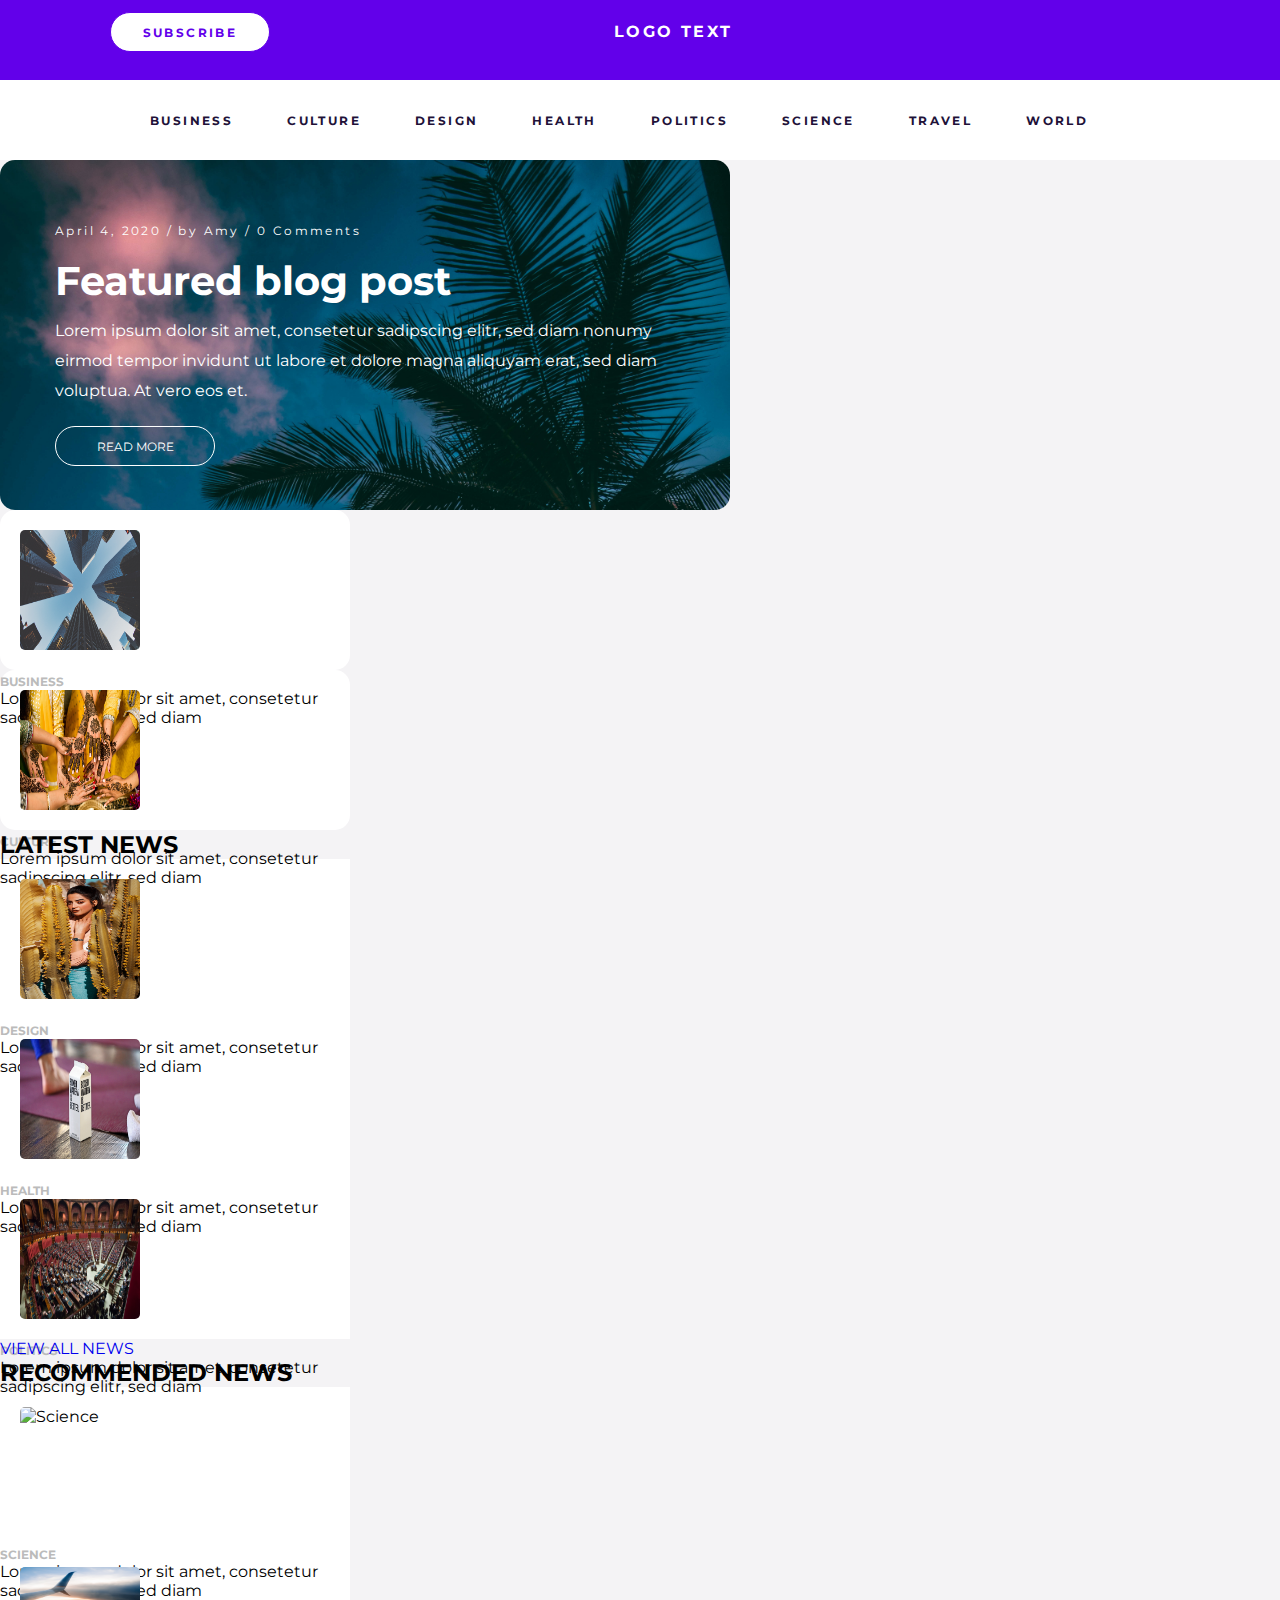
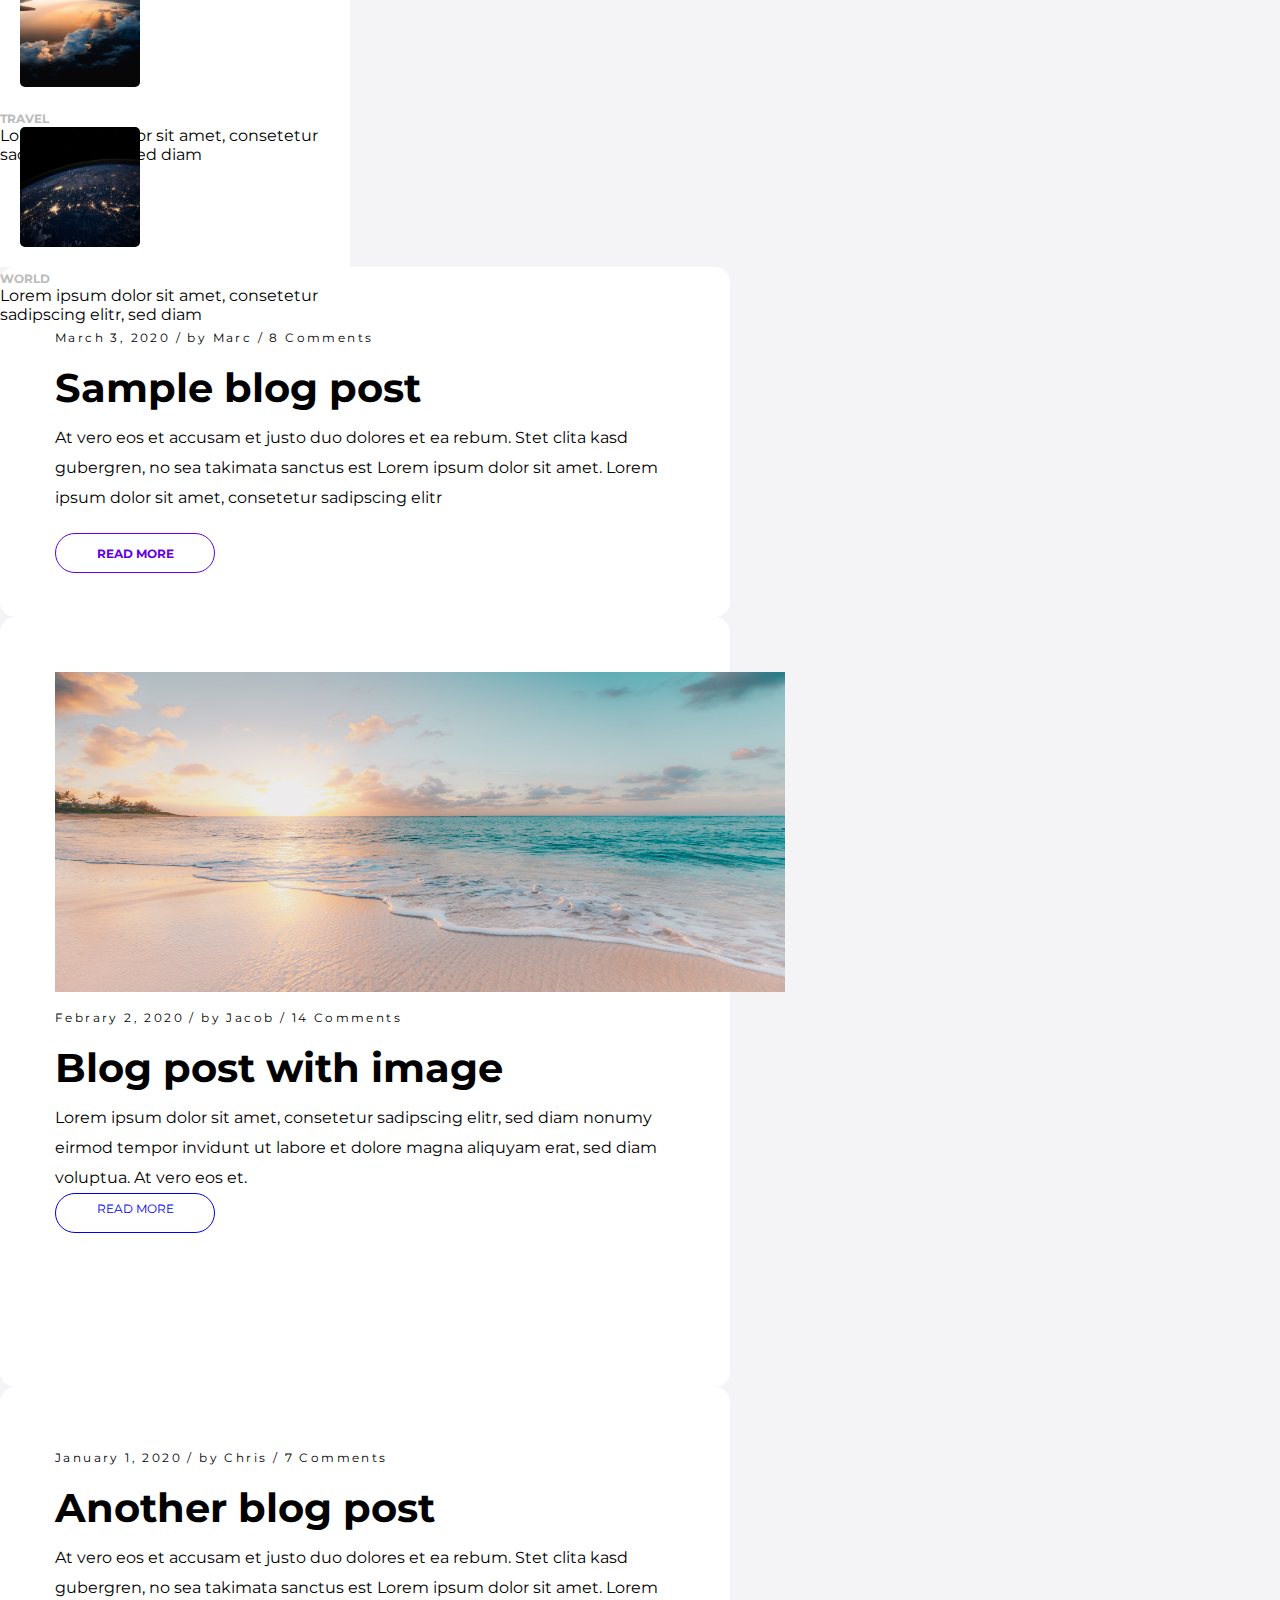
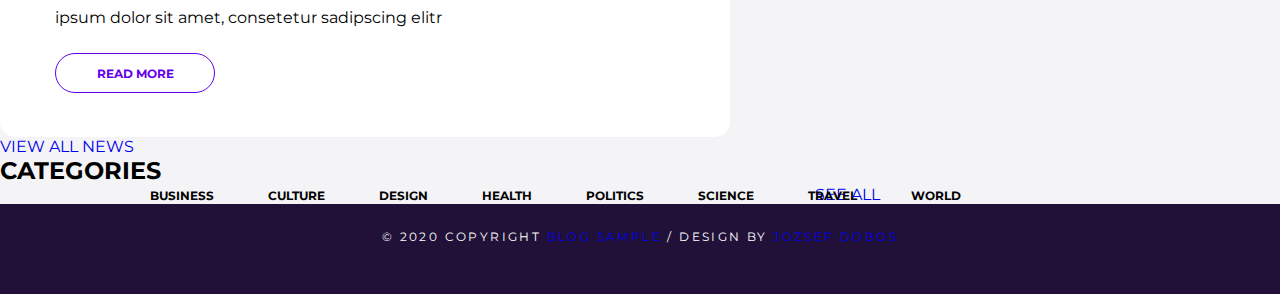
==== commit a98f5f60: "Updated HTML and CSS file" ====
--- a/main.html
+++ b/main.html
@@ -33,21 +33,21 @@
     <main>
         <div class="firstBlogImg">
             <p><small>April 4, 2020 / by Amy / 0 Comments</small></p>
-            <h2>Featured blog post</h2>
+            <h1>Featured blog post</h1>
             <p>Lorem ipsum dolor sit amet, consetetur sadipscing elitr, sed diam nonumy eirmod tempor invidunt ut labore et dolore magna aliquyam erat, sed diam voluptua. At vero eos et.</p>
             <a class="btn btn-first-read" href="#" alt="Read more">READ MORE</a>
         </div>
 
         
         <div class="row">
-            <div class="col-sm-6">
+            <div class="col-sm-6 postContainer">
                 <img class="img-responsive img-rounded imgSmall" src="/wsc-practice-assets/blog/samson-ZGjbiukp_-A-unsplash.jpg" alt="Business buildings">
                 <h3>BUSINESS</h3>
                 <p>Lorem ipsum dolor sit amet, consetetur sadipscing elitr, sed diam</p>
             </div>
 
 
-            <div class="col-sm-6">
+            <div class="col-sm-6 postContainer">
                 <img class="img-responsive img-rounded imgSmall" src="/wsc-practice-assets/blog/vitaliy-lyubezhanin-gfVofr15ICc-unsplash.jpg" alt="Hands">
                 <h3>CULTURE</h3>
                 <p>Lorem ipsum dolor sit amet, consetetur sadipscing elitr, sed diam</p>
@@ -55,19 +55,19 @@
         </div>
         <div class="container">
             <h2>LATEST NEWS</h2>
-            <div>
+            <div class="poststyle">
                 <img class="imgSmall" src="/wsc-practice-assets/blog/younes-barri-zsHPnX2zstw-unsplash.jpg" alt="Design">
                 <h3>DESIGN</h3>
                 <p>Lorem ipsum dolor sit amet, consetetur sadipscing elitr, sed diam</p>
             </div>
 
 
-            <div>
+            <div class="poststyle">
                 <img class="imgSmall" src="/wsc-practice-assets/blog/boxed-water-is-better-cXJCpV2Jv1Y-unsplash.jpg" alt="Health">
                 <h3>HEALTH</h3>
                 <p>Lorem ipsum dolor sit amet, consetetur sadipscing elitr, sed diam</p>
             </div>
-            <div>
+            <div class="poststyle">
                 <img class="imgSmall" src="wsc-practice-assets/blog/marco-oriolesi-wqLGlhjr6Og-unsplash.jpg" alt="Politics">
                 <h3>POLITICS</h3>
                 <p>Lorem ipsum dolor sit amet, consetetur sadipscing elitr, sed diam</p>
@@ -78,40 +78,40 @@
 
         <div class="container">
             <h2>RECOMMENDED NEWS</h2>
-            <div>
+            <div class="poststyle">
                 <img class="imgSmall" src="/wsc-practice-assets/blog/hal-gatewood-OgvqXGL7XO4-unsplash.jpg" alt="Science">
                 <h3>SCIENCE</h3>
                 <p>Lorem ipsum dolor sit amet, consetetur sadipscing elitr, sed diam</p>
             </div>
-            <div>
+            <div class="poststyle"> 
                 <img class="imgSmall" src="/wsc-practice-assets/blog/tom-barrett-M0AWNxnLaMw-unsplash.jpg" alt="Travel">
                 <h3>TRAVEL</h3>
                 <p>Lorem ipsum dolor sit amet, consetetur sadipscing elitr, sed diam</p>
             </div>
 
-            <div>
+            <div class="poststyle">
                 <img class="imgSmall" src="wsc-practice-assets/blog/nasa-Q1p7bh3SHj8-unsplash.jpg" alt="World">
                 <h3>WORLD</h3>
                 <p>Lorem ipsum dolor sit amet, consetetur sadipscing elitr, sed diam</p>
             </div>
 
-            <div>
-                <span>March 3, 2020 / by Marc / 8 Comments</span>
+            <div class="simplePost">
+                <small>March 3, 2020 / by Marc / 8 Comments</small>
                 <h1>Sample blog post</h1>
                 <p>At vero eos et accusam et justo duo dolores et ea rebum. Stet clita kasd gubergren, no sea takimata sanctus est Lorem ipsum dolor sit amet. Lorem ipsum dolor sit amet, consetetur sadipscing elitr</p>
                 <a class="btn btn-ReadMore" href="#" alt="Read more">READ MORE</a>
             </div>
 
-            <div>
+            <div class="postWithImg">
                 <img class="imgBlog" src="wsc-practice-assets/blog/sean-o-KMn4VEeEPR8-unsplash.jpg" alt="Sea">
-                <span>Febrary 2, 2020 / by Jacob / 14 Comments</span>
+                <small>Febrary 2, 2020 / by Jacob / 14 Comments</small>
                 <h1>Blog post with image</h1>
                 <P>Lorem ipsum dolor sit amet, consetetur sadipscing elitr, sed diam nonumy eirmod tempor invidunt ut labore et dolore magna aliquyam erat, sed diam voluptua. At vero eos et.</P>
                 <a class="btn btn-ReadMore" href="#" alt="Read more">READ MORE</a>
             </div>
             
-            <div>
-                <span>January 1, 2020 / by Chris / 7 Comments</span>
+            <div class="simplePost">
+                <small>January 1, 2020 / by Chris / 7 Comments</small>
                 <h1>Another blog post</h1>
                 <p>At vero eos et accusam et justo duo dolores et ea rebum. Stet clita kasd gubergren, no sea takimata sanctus est Lorem ipsum dolor sit amet. Lorem ipsum dolor sit amet, consetetur sadipscing elitr</p>
                 <a class="btn btn-ReadMore" href="#" alt="Read more">READ MORE</a>
--- a/main.css
+++ b/main.css
@@ -2,8 +2,8 @@
 
 * {
     box-sizing: border-box;
-    margin-bottom: 1rem;
     padding: 0;
+    margin:0;
     font-family: 'Montserrat', sans-serif;
 }
 
@@ -13,7 +13,6 @@
     text-decoration: none;
     height: 40px;
     width: 160px;
-    padding-top: 13px;
     border: 1px solid;
     border-radius: 20px;
     text-align: center;
@@ -24,6 +23,12 @@
     text-decoration: none;
 }
 
+/* Main styles */ 
+
+main {
+    background-color: #F4F3F5;
+}
+
 /* Header styles */
 
 .headerMain {
@@ -39,10 +44,11 @@
     position: relative;
     left: 110px;
     top: 12px;
+    padding-top: 12px;
     background-color: white;
     font-size: 12px;
     color: #6200EA;
-    font-weight: bold;
+    font-weight: 700;
     letter-spacing: 2.4px;
 }
 
@@ -64,7 +70,7 @@
     background-color: white;
     height: 80px;
     margin: 0;
-    padding: 0;
+    padding-top: 30px;
 }
 
 ul {
@@ -93,6 +99,8 @@
     width: 120px;
     border-radius: 5px;
     display: inline-block;
+    margin: 20px;
+    padding: 0;
 }
 
 .imgBlog {
@@ -102,29 +110,84 @@
 }
 
 
-/* Text styles */ 
+/* Texts and blogs styles */ 
 
 
 .firstBlogImg {
-    background: transparent url(wsc-practice-assets/blog/roberto-nickson-5ui0tfMC5ts-unsplash.jpg) 0% 0% no-repeat padding-box;;
+    background-image: url("/wsc-practice-assets/blog/roberto-nickson-5ui0tfMC5ts-unsplash.jpg");
+    background-position: top;
+    background-repeat: no-repeat;
+    background-size: cover;
     height: 350px;
     width: 730px;
     color: white;
     border-radius: 15px;
+    padding: 55px;
+    line-height: 30px;
+}
+
+.firstBlogImg a {
+    color: white;
+    margin-top: 20px;
+    padding-top: 5px;
+}
+
+
+h1 {
+    font-size: 40px;
+    padding: 20px 0;
 }
 
 h3 {
-    color: #6200EA;
-    font-size: 12px;
-    font-weight: bold;
+    color: #bbbbbb;
+    font-size: 12px;
+    font-weight: bold;
+}
+
+
+small {
+    letter-spacing: 2.4px;
+    font-size: 12px;
 }
 
 .postContainer {
     width: 350px;
     height: 160px;
-    background-color: violet;
-}
-
+    background-color: white;
+    border-radius: 15px;
+}
+
+.poststyle {
+    width: 350px;
+    height: 160px;
+    background-color: white;
+}
+
+.simplePost {
+    height: 350px;
+    width: 730px;
+    background-color: white;
+    border-radius: 15px;
+    padding: 55px;
+    line-height: 30px;
+}
+
+.simplePost a {
+    color: #6200EA;
+    margin-top: 20px;
+    padding-top: 5px;
+    font-weight: bold;
+}
+
+.postWithImg {
+    display: inline-block;
+    height: 770px;
+    width: 730px;
+    background-color: white;
+    border-radius: 15px;
+    padding: 55px;
+    line-height: 30px;
+}
 
 /* Footer styles */
 
@@ -134,7 +197,7 @@
     text-transform: uppercase;
     height: 10vh;
     width: 100vw;
-    padding-top: 10px;
+    padding-top: 25px;
     margin: 0;
 }
 
